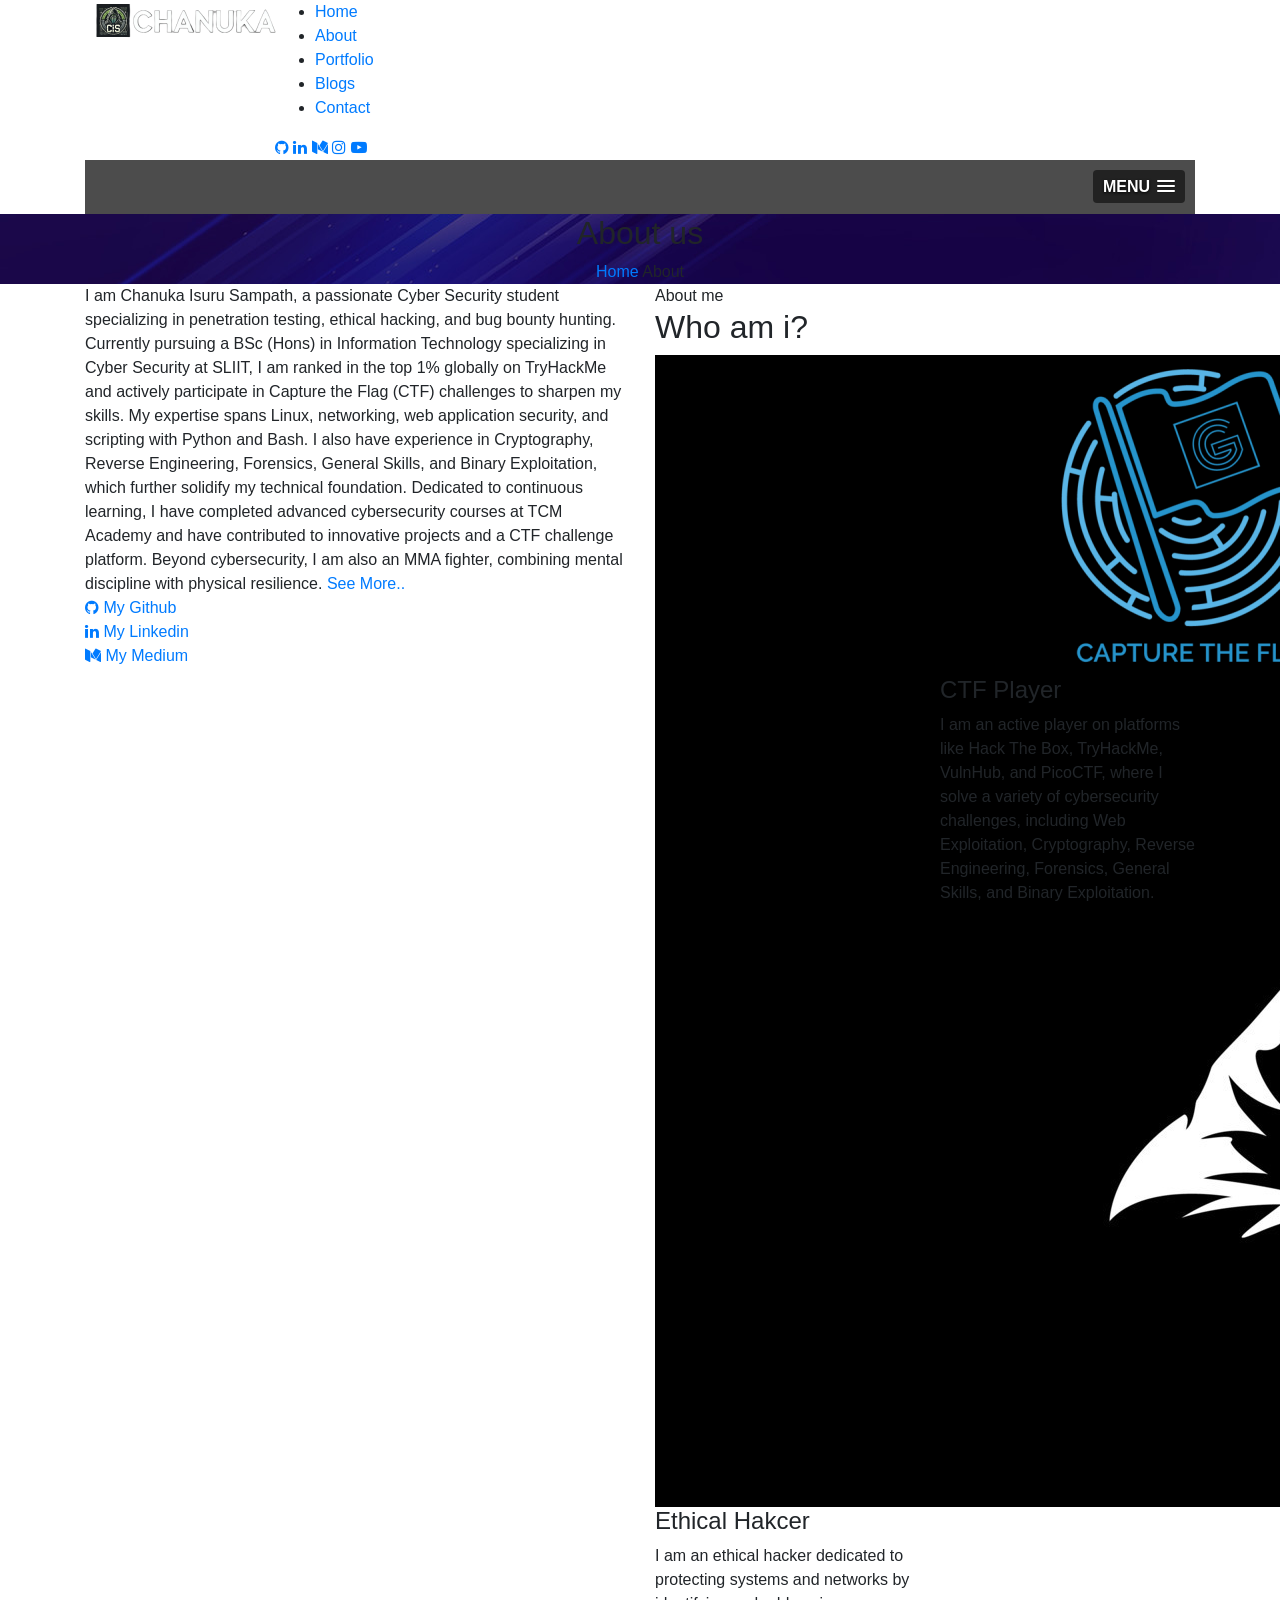
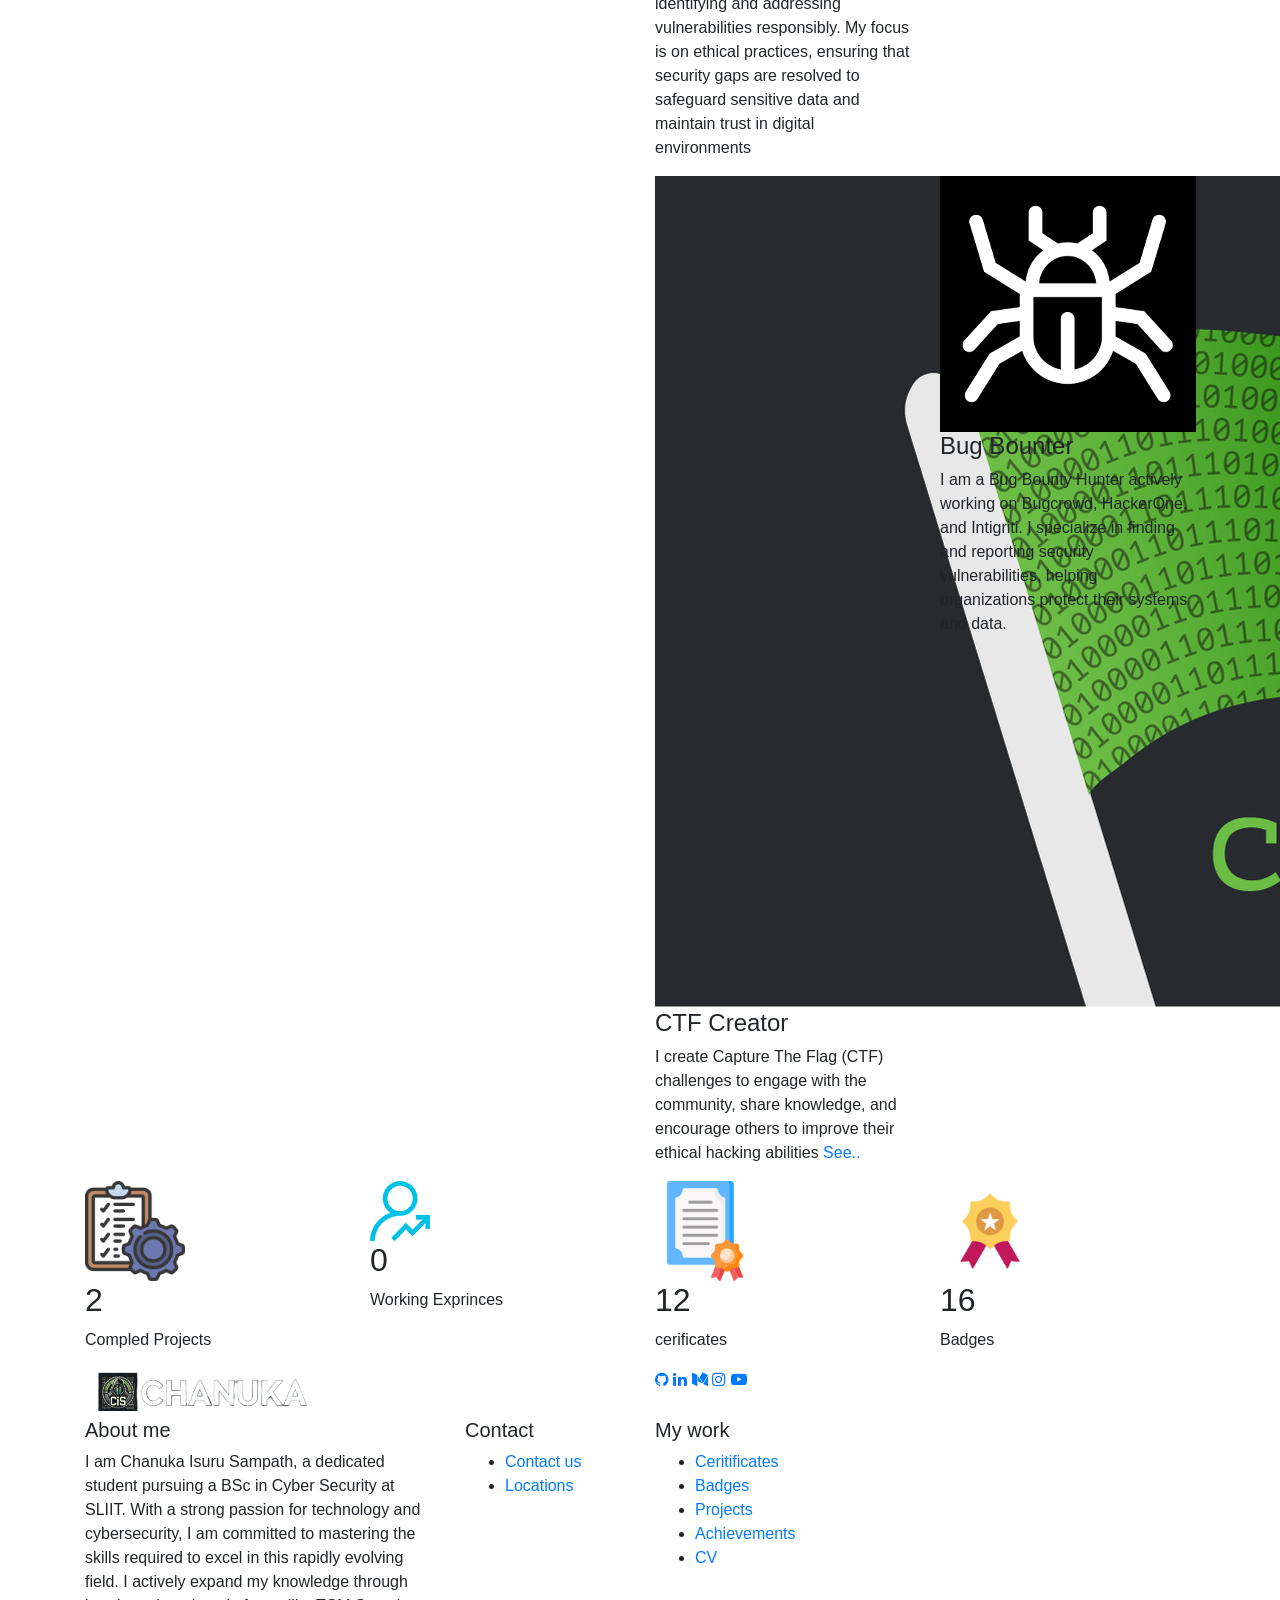
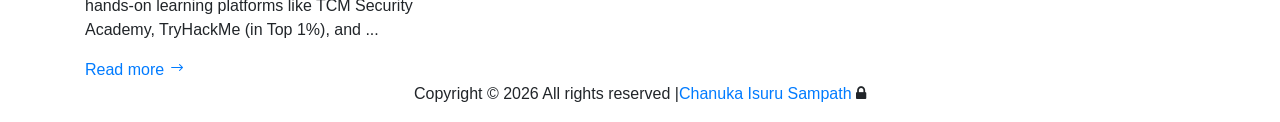
==== about.html @ 0c13d78d "Initial commit with all files" ====
<!DOCTYPE html>
<html lang="zxx">

<head>
    <meta charset="UTF-8">
    <meta name="description" content="Videograph Template">
    <meta name="keywords" content="Videograph, unica, creative, html">
    <meta name="viewport" content="width=device-width, initial-scale=1.0">
    <meta http-equiv="X-UA-Compatible" content="ie=edge">
    <title>About Us | Chanuka</title>

    <!-- Google Font -->
    <link href="https://fonts.googleapis.com/css2?family=Play:wght@400;700&display=swap" rel="stylesheet">
    <link href="https://fonts.googleapis.com/css2?family=Josefin+Sans:wght@300;400;500;600;700&display=swap"
        rel="stylesheet">

    <!-- Css Styles -->
    <link rel="stylesheet" href="css/bootstrap.min.css" type="text/css">
    <link rel="stylesheet" href="css/font-awesome.min.css" type="text/css">
    <link rel="stylesheet" href="css/elegant-icons.css" type="text/css">
    <link rel="stylesheet" href="css/owl.carousel.min.css" type="text/css">
    <link rel="stylesheet" href="css/magnific-popup.css" type="text/css">
    <link rel="stylesheet" href="css/slicknav.min.css" type="text/css">
    <link rel="stylesheet" href="css/style.css" type="text/css">
</head>

<body>
    <!-- Page Preloder -->
    <div id="preloder">
        <div class="loader"></div>
    </div>

    <!-- Header Section Begin -->
    <header class="header">
        <div class="container">
            <div class="row">
                <div class="col-lg-2">
                    <div class="header__logo">
                        <a href="./index.html"><img src="img/my logo.png" width="200px" alt=""></a>
                    </div>
                </div>
                <div class="col-lg-10">
                    <div class="header__nav__option">
                        <nav class="header__nav__menu mobile-menu">
                            <ul>
                                <li><a href="./index.html">Home</a></li>
                                <li class="active"><a href="./about.html">About</a></li>
                                <li><a href="./portfolio.html">Portfolio</a></li>
                                <li><a href="./blog.html">Blogs</a> </li>
                                <li><a href="./contact.html">Contact</a></li>
                            </ul>
                        </nav>
                        <div class="header__nav__social">
                            <a href="https://github.com/RIO6IX" target="_blank"><i class="fa fa-github"></i></a>
                            <a href="https://www.linkedin.com/in/chanuka-isuru-sampath-289358247/" target="_blank"><i class="fa fa-linkedin"></i></a>
                            <a href="https://medium.com/@chanuka1" target="_blank"><i class="fa fa-medium"></i></a>
                            <a href="https://www.instagram.com/rio6ix_._?igsh=MTc4N213a2JsMW84YQ%3D%3D&utm_source=qr " target="_blank"><i class="fa fa-instagram"></i></a>
                            <a href="https://www.youtube.com/@chanukaisuru0" target="_blank"><i class="fa fa-youtube-play"></i></a>
                        </div>
                    </div>
                </div>
            </div>
            <div id="mobile-menu-wrap"></div>
        </div>
    </header>
    <!-- Header End -->

    <!-- Breadcrumb Begin -->
    <div class="breadcrumb-option spad set-bg" data-setbg="img/breadcrumb-bg.jpg">
        <div class="container">
            <div class="row">
                <div class="col-lg-12 text-center">
                    <div class="breadcrumb__text">
                        <h2>About us</h2>
                        <div class="breadcrumb__links">
                            <a href="./index.html">Home</a>
                            <span>About</span>
                        </div>
                    </div>
                </div>
            </div>
        </div>
    </div>
    <!-- Breadcrumb End -->

    <!-- About Section Begin -->
    <section class="about spad">
        <div class="container">
            <div class="row">
                <div class="col-lg-6">
                    <div class="about__pic">
                        <div class="row">
                            <div class="col-lg-6 col-md-6 col-sm-6">
                                <div class="about__pic__item about__pic__item--large set-bg"
                                    data-setbg="img/about/about-1.jpg"></div>
                            </div>
                            <div class="col-lg-6 col-md-6 col-sm-6">
                                <div class="row">
                                    <div class="col-lg-12">
                                        <div class="about__pic__item set-bg" data-setbg="img/about/about-2.jpg"></div>
                                    </div>
                                    <div class="col-lg-12">
                                        <div class="about__pic__item set-bg" data-setbg="img/about/about-3.jpg"></div>
                                    </div>
                                </div>
                            </div>
                        </div>
                    </div>
                    <div class="about__text__desc">
                        <p>I am Chanuka Isuru Sampath, a passionate Cyber Security student specializing in penetration testing, ethical hacking, and bug bounty hunting. Currently pursuing a BSc (Hons) in Information Technology specializing in Cyber Security at SLIIT, I am ranked in the top 1% globally on TryHackMe and actively participate in Capture the Flag (CTF) challenges to sharpen my skills. My expertise spans Linux, networking, web application security, and scripting with Python and Bash. I also have experience in Cryptography, Reverse Engineering, Forensics, General Skills, and Binary Exploitation, which further solidify my technical foundation. Dedicated to continuous learning, I have completed advanced cybersecurity courses at TCM Academy and have contributed to innovative projects and a CTF challenge platform. Beyond cybersecurity, I am also an MMA fighter, combining mental discipline with physical resilience.<a href="./portfolio.html" target="_blank"> See More..</a>
                            <br> 
                            <a href="https://github.com/RIO6IX" target="_blank"><i class="fa fa-github"></i>  My Github</a>
                            <br>
                            <a href="https://www.linkedin.com/in/chanuka-isuru-sampath-289358247/" target="_blank"><i class="fa fa-linkedin"></i>  My Linkedin</a>
                            <br>
                            <a href="https://medium.com/@chanuka1" target="_blank"><i class="fa fa-medium"> </i>  My Medium</a>
                        </p>
                    </div>
                </div>
                
                <div class="col-lg-6">
                    <div class="about__text">
                        <div class="section-title">
                            <span>About me</span>
                            <h2>Who am i?</h2>
                        </div>
                    
                        <div class="row">
                            <div class="col-lg-6 col-md-6 col-sm-6">
                                <div class="services__item">
                                    <div class="services__item__icon">
                                        <img src="img/icons/me-1.png" alt="">
                                    </div>
                                    <h4>Ethical Hakcer</h4>
                                    <p>I am an ethical hacker dedicated to protecting systems and networks by identifying and addressing vulnerabilities responsibly. My focus is on ethical practices, ensuring that security gaps are resolved to safeguard sensitive data and maintain trust in digital environments</p>
                                </div>
                            </div>
                            <div class="col-lg-6 col-md-6 col-sm-6">
                                <div class="services__item">
                                    <div class="services__item__icon">
                                        <img src="img/icons/si-5.png" alt="">
                                    </div>
                                    <h4>CTF Player</h4>
                                    <p>I am an active player on platforms like Hack The Box, TryHackMe, VulnHub, and PicoCTF, where I solve a variety of cybersecurity challenges, including Web Exploitation, Cryptography, Reverse Engineering, Forensics, General Skills, and Binary Exploitation. </p>
                                </div>
                            </div>
                            <div class="col-lg-6 col-md-6 col-sm-6">
                                <div class="services__item">
                                    <div class="services__item__icon">
                                        <img src="img/icons/si-6.png" alt="">
                                    </div>
                                    <h4>CTF Creator</h4>
                                    <p>I create Capture The Flag (CTF) challenges to engage with the community, share knowledge, and encourage others to improve their ethical hacking abilities <a href="https://github.com/RIO6IX/My-CTFs" target="_blank">See..</a></p>
                                </div>
                            </div>
                            <div class="col-lg-6 col-md-6 col-sm-6">
                                <div class="services__item">
                                    <div class="services__item__icon">
                                        <img src="img/icons/si-2.png" alt="">
                                    </div>
                                    <h4>Bug Bounter</h4>
                                    <p>I am a Bug Bounty Hunter actively working on Bugcrowd, HackerOne, and Intigriti. I specialize in finding and reporting security vulnerabilities, helping organizations protect their systems and data.</p>
                                </div>
                            </div>
                            
                        </div>
                        
                    </div>
                </div>
            </div>
        </div>
    </section>
    <!-- About Section End -->

    

    <!-- Counter Section Begin -->
    <section class="counter">
        <div class="container">
            <div class="counter__content">
                <div class="row">
                    <div class="col-lg-3 col-md-6 col-sm-6">
                        <div class="counter__item">
                            <div class="counter__item__text">
                                <img src="img/icons/ci-1.png" width="100px" alt="">
                                <h2 class="counter_num">5</h2>
                                <p>Compled Projects</p>
                            </div>
                        </div>
                    </div>
                    <div class="col-lg-3 col-md-6 col-sm-6">
                        <div class="counter__item second__item">
                            <div class="counter__item__text">
                                <img src="img/icons/ci-2.png" alt="">
                                <h2 class="counter_num">0</h2>
                                <p>Working Exprinces</p>
                            </div>
                        </div>
                    </div>
                    <div class="col-lg-3 col-md-6 col-sm-6">
                        <div class="counter__item third__item">
                            <div class="counter__item__text">
                                <img src="img/icons/ci-3.png" width="100px" alt="">
                                <h2 class="counter_num">42</h2>
                                <p>cerificates</p>
                            </div>
                        </div>
                    </div>
                    <div class="col-lg-3 col-md-6 col-sm-6">
                        <div class="counter__item four__item">
                            <div class="counter__item__text">
                                <img src="img/icons/ci-4.png" width="100px" alt="">
                                <h2 class="counter_num">56</h2>
                                <p>Badges</p>
                            </div>
                        </div>
                    </div>
                </div>
            </div>
        </div>
    </section>
    <!-- Counter Section End -->


    <!-- Footer Section Begin -->
    <footer class="footer">
        <div class="container">
            <div class="footer__top">
                <div class="row">
                    <div class="col-lg-6 col-md-6">
                        <div class="footer__top__logo">
                            <a href="./index.html"><img src="img/my logo.png" height="50px" ></a>
                        </div>
                    </div>
                    <div class="col-lg-6 col-md-6">
                        <div class="footer__top__social">
                            <a href="https://github.com/RIO6IX" target="_blank"><i class="fa fa-github"></i></a>
                            <a href="https://www.linkedin.com/in/chanuka-isuru-sampath-289358247/" target="_blank"><i class="fa fa-linkedin"></i></a>
                            <a href="https://medium.com/@chanuka1" target="_blank"><i class="fa fa-medium"></i></a>
                            <a href="https://www.instagram.com/rio6ix_._?igsh=MTc4N213a2JsMW84YQ%3D%3D&utm_source=qr " target="_blank"><i class="fa fa-instagram"></i></a>
                            <a href="https://www.youtube.com/@chanukaisuru0" target="_blank"><i class="fa fa-youtube-play"></i></a>
                        </div>
                    </div>
                </div>
            </div>
            <div class="footer__option">
                <div class="row">
                    <div class="col-lg-4 col-md-6 col-sm-6">
                        <div class="footer__option__item">
                            <h5>About me</h5>
                            <p>I am Chanuka Isuru Sampath, a dedicated student pursuing a BSc in Cyber Security at SLIIT. With a strong passion for technology and cybersecurity, I am committed to mastering the skills required to excel in this rapidly evolving field. I actively expand my knowledge through hands-on learning platforms like TCM Security Academy, TryHackMe (in Top 1%), and ...</p>
                            <a href="./about.html" class="read__more">Read more <span class="arrow_right"></span></a>
                        </div>
                    </div>
                    <div class="col-lg-2 col-md-3 col-sm-3">
                        <div class="footer__option__item">
                            <h5>Contact</h5>
                            <ul>
                            <!--    <li><a href="#">Team</a></li>
                                <li><a href="#">Carrers</a></li> -->
                                <li><a href="./contact.html">Contact us</a></li>
                                <li><a href="./contact.html">Locations</a></li>
                            </ul>
                        </div>
                    </div>
                    <div class="col-lg-2 col-md-3 col-sm-3">
                        <div class="footer__option__item">
                            <h5>My work</h5>
                            <ul>
                                <li><a href="./portfolio.html">Ceritificates</a></li>
                                <li><a href="./portfolio.html">Badges</a></li>
                                <li><a href="./portfolio.html">Projects</a></li>
                                <li><a href="./portfolio.html">Achievements</a></li>
                                <li><a href="./portfolio.html">CV</a></li>
                            </ul>
                        </div>
                    </div>
            <!--        <div class="col-lg-4 col-md-12">
                        <div class="footer__option__item">
                            <h5>Newsletter</h5>
                            <p>Videoprah is an award-winning, full-service production company specializing.</p>
                            <form action="#">
                                <input type="text" placeholder="Email">
                                <button type="submit"><i class="fa fa-send"></i></button>
                            </form>
                        </div>  -->
                    </div>
                </div>
            </div>
            <div class="footer__copyright">
                <div class="row">
                    <div class="col-lg-12 text-center">
                        <p class="footer__copyright__text">Copyright &copy;
                            <script>
                                document.write(new Date().getFullYear());
                            </script>
                            All rights reserved |<a href="https://www.linkedin.com/in/chanuka-isuru-sampath-289358247/" target="_blank">Chanuka Isuru Sampath </a> <i class="fa fa-lock"
                            aria-hidden="true"></i>
                        </p>
                        
                    </div>
                </div>
            </div>
        </div>
    </footer>
    <!-- Footer Section End -->

    <!-- Js Plugins -->
    <script src="js/jquery-3.3.1.min.js"></script>
    <script src="js/bootstrap.min.js"></script>
    <script src="js/jquery.magnific-popup.min.js"></script>
    <script src="js/mixitup.min.js"></script>
    <script src="js/masonry.pkgd.min.js"></script>
    <script src="js/jquery.slicknav.js"></script>
    <script src="js/owl.carousel.min.js"></script>
    <script src="js/main.js"></script>
</body>

</html>
---- css/elegant-icons.css ----
@font-face {
	font-family: 'ElegantIcons';
	src:url('../fonts/ElegantIcons.eot');
	src:url('../fonts/ElegantIcons.eot?#iefix') format('embedded-opentype'),
		url('../fonts/ElegantIcons.woff') format('woff'),
		url('../fonts/ElegantIcons.ttf') format('truetype'),
		url('../fonts/ElegantIcons.svg#ElegantIcons') format('svg');
	font-weight: normal;
	font-style: normal;
}

/* Use the following CSS code if you want to use data attributes for inserting your icons */
[data-icon]:before {
	font-family: 'ElegantIcons';
	content: attr(data-icon);
	speak: none;
	font-weight: normal;
	font-variant: normal;
	text-transform: none;
	line-height: 1;
	-webkit-font-smoothing: antialiased;
	-moz-osx-font-smoothing: grayscale;
}

/* Use the following CSS code if you want to have a class per icon */
/*
Instead of a list of all class selectors,
you can use the generic selector below, but it's slower:
[class*="your-class-prefix"] {
*/
.arrow_up, .arrow_down, .arrow_left, .arrow_right, .arrow_left-up, .arrow_right-up, .arrow_right-down, .arrow_left-down, .arrow-up-down, .arrow_up-down_alt, .arrow_left-right_alt, .arrow_left-right, .arrow_expand_alt2, .arrow_expand_alt, .arrow_condense, .arrow_expand, .arrow_move, .arrow_carrot-up, .arrow_carrot-down, .arrow_carrot-left, .arrow_carrot-right, .arrow_carrot-2up, .arrow_carrot-2down, .arrow_carrot-2left, .arrow_carrot-2right, .arrow_carrot-up_alt2, .arrow_carrot-down_alt2, .arrow_carrot-left_alt2, .arrow_carrot-right_alt2, .arrow_carrot-2up_alt2, .arrow_carrot-2down_alt2, .arrow_carrot-2left_alt2, .arrow_carrot-2right_alt2, .arrow_triangle-up, .arrow_triangle-down, .arrow_triangle-left, .arrow_triangle-right, .arrow_triangle-up_alt2, .arrow_triangle-down_alt2, .arrow_triangle-left_alt2, .arrow_triangle-right_alt2, .arrow_back, .icon_minus-06, .icon_plus, .icon_close, .icon_check, .icon_minus_alt2, .icon_plus_alt2, .icon_close_alt2, .icon_check_alt2, .icon_zoom-out_alt, .icon_zoom-in_alt, .icon_search, .icon_box-empty, .icon_box-selected, .icon_minus-box, .icon_plus-box, .icon_box-checked, .icon_circle-empty, .icon_circle-slelected, .icon_stop_alt2, .icon_stop, .icon_pause_alt2, .icon_pause, .icon_menu, .icon_menu-square_alt2, .icon_menu-circle_alt2, .icon_ul, .icon_ol, .icon_adjust-horiz, .icon_adjust-vert, .icon_document_alt, .icon_documents_alt, .icon_pencil, .icon_pencil-edit_alt, .icon_pencil-edit, .icon_folder-alt, .icon_folder-open_alt, .icon_folder-add_alt, .icon_info_alt, .icon_error-oct_alt, .icon_error-circle_alt, .icon_error-triangle_alt, .icon_question_alt2, .icon_question, .icon_comment_alt, .icon_chat_alt, .icon_vol-mute_alt, .icon_volume-low_alt, .icon_volume-high_alt, .icon_quotations, .icon_quotations_alt2, .icon_clock_alt, .icon_lock_alt, .icon_lock-open_alt, .icon_key_alt, .icon_cloud_alt, .icon_cloud-upload_alt, .icon_cloud-download_alt, .icon_image, .icon_images, .icon_lightbulb_alt, .icon_gift_alt, .icon_house_alt, .icon_genius, .icon_mobile, .icon_tablet, .icon_laptop, .icon_desktop, .icon_camera_alt, .icon_mail_alt, .icon_cone_alt, .icon_ribbon_alt, .icon_bag_alt, .icon_creditcard, .icon_cart_alt, .icon_paperclip, .icon_tag_alt, .icon_tags_alt, .icon_trash_alt, .icon_cursor_alt, .icon_mic_alt, .icon_compass_alt, .icon_pin_alt, .icon_pushpin_alt, .icon_map_alt, .icon_drawer_alt, .icon_toolbox_alt, .icon_book_alt, .icon_calendar, .icon_film, .icon_table, .icon_contacts_alt, .icon_headphones, .icon_lifesaver, .icon_piechart, .icon_refresh, .icon_link_alt, .icon_link, .icon_loading, .icon_blocked, .icon_archive_alt, .icon_heart_alt, .icon_star_alt, .icon_star-half_alt, .icon_star, .icon_star-half, .icon_tools, .icon_tool, .icon_cog, .icon_cogs, .arrow_up_alt, .arrow_down_alt, .arrow_left_alt, .arrow_right_alt, .arrow_left-up_alt, .arrow_right-up_alt, .arrow_right-down_alt, .arrow_left-down_alt, .arrow_condense_alt, .arrow_expand_alt3, .arrow_carrot_up_alt, .arrow_carrot-down_alt, .arrow_carrot-left_alt, .arrow_carrot-right_alt, .arrow_carrot-2up_alt, .arrow_carrot-2dwnn_alt, .arrow_carrot-2left_alt, .arrow_carrot-2right_alt, .arrow_triangle-up_alt, .arrow_triangle-down_alt, .arrow_triangle-left_alt, .arrow_triangle-right_alt, .icon_minus_alt, .icon_plus_alt, .icon_close_alt, .icon_check_alt, .icon_zoom-out, .icon_zoom-in, .icon_stop_alt, .icon_menu-square_alt, .icon_menu-circle_alt, .icon_document, .icon_documents, .icon_pencil_alt, .icon_folder, .icon_folder-open, .icon_folder-add, .icon_folder_upload, .icon_folder_download, .icon_info, .icon_error-circle, .icon_error-oct, .icon_error-triangle, .icon_question_alt, .icon_comment, .icon_chat, .icon_vol-mute, .icon_volume-low, .icon_volume-high, .icon_quotations_alt, .icon_clock, .icon_lock, .icon_lock-open, .icon_key, .icon_cloud, .icon_cloud-upload, .icon_cloud-download, .icon_lightbulb, .icon_gift, .icon_house, .icon_camera, .icon_mail, .icon_cone, .icon_ribbon, .icon_bag, .icon_cart, .icon_tag, .icon_tags, .icon_trash, .icon_cursor, .icon_mic, .icon_compass, .icon_pin, .icon_pushpin, .icon_map, .icon_drawer, .icon_toolbox, .icon_book, .icon_contacts, .icon_archive, .icon_heart, .icon_profile, .icon_group, .icon_grid-2x2, .icon_grid-3x3, .icon_music, .icon_pause_alt, .icon_phone, .icon_upload, .icon_download, .social_facebook, .social_twitter, .social_pinterest, .social_googleplus, .social_tumblr, .social_tumbleupon, .social_wordpress, .social_instagram, .social_dribbble, .social_vimeo, .social_linkedin, .social_rss, .social_deviantart, .social_share, .social_myspace, .social_skype, .social_youtube, .social_picassa, .social_googledrive, .social_flickr, .social_blogger, .social_spotify, .social_delicious, .social_facebook_circle, .social_twitter_circle, .social_pinterest_circle, .social_googleplus_circle, .social_tumblr_circle, .social_stumbleupon_circle, .social_wordpress_circle, .social_instagram_circle, .social_dribbble_circle, .social_vimeo_circle, .social_linkedin_circle, .social_rss_circle, .social_deviantart_circle, .social_share_circle, .social_myspace_circle, .social_skype_circle, .social_youtube_circle, .social_picassa_circle, .social_googledrive_alt2, .social_flickr_circle, .social_blogger_circle, .social_spotify_circle, .social_delicious_circle, .social_facebook_square, .social_twitter_square, .social_pinterest_square, .social_googleplus_square, .social_tumblr_square, .social_stumbleupon_square, .social_wordpress_square, .social_instagram_square, .social_dribbble_square, .social_vimeo_square, .social_linkedin_square, .social_rss_square, .social_deviantart_square, .social_share_square, .social_myspace_square, .social_skype_square, .social_youtube_square, .social_picassa_square, .social_googledrive_square, .social_flickr_square, .social_blogger_square, .social_spotify_square, .social_delicious_square, .icon_printer, .icon_calulator, .icon_building, .icon_floppy, .icon_drive, .icon_search-2, .icon_id, .icon_id-2, .icon_puzzle, .icon_like, .icon_dislike, .icon_mug, .icon_currency, .icon_wallet, .icon_pens, .icon_easel, .icon_flowchart, .icon_datareport, .icon_briefcase, .icon_shield, .icon_percent, .icon_globe, .icon_globe-2, .icon_target, .icon_hourglass, .icon_balance, .icon_rook, .icon_printer-alt, .icon_calculator_alt, .icon_building_alt, .icon_floppy_alt, .icon_drive_alt, .icon_search_alt, .icon_id_alt, .icon_id-2_alt, .icon_puzzle_alt, .icon_like_alt, .icon_dislike_alt, .icon_mug_alt, .icon_currency_alt, .icon_wallet_alt, .icon_pens_alt, .icon_easel_alt, .icon_flowchart_alt, .icon_datareport_alt, .icon_briefcase_alt, .icon_shield_alt, .icon_percent_alt, .icon_globe_alt, .icon_clipboard {
	font-family: 'ElegantIcons';
	speak: none;
	font-style: normal;
	font-weight: normal;
	font-variant: normal;
	text-transform: none;
	line-height: 1;
	-webkit-font-smoothing: antialiased;
}
.arrow_up:before {
	content: "\21";
}
.arrow_down:before {
	content: "\22";
}
.arrow_left:before {
	content: "\23";
}
.arrow_right:before {
	content: "\24";
}
.arrow_left-up:before {
	content: "\25";
}
.arrow_right-up:before {
	content: "\26";
}
.arrow_right-down:before {
	content: "\27";
}
.arrow_left-down:before {
	content: "\28";
}
.arrow-up-down:before {
	content: "\29";
}
.arrow_up-down_alt:before {
	content: "\2a";
}
.arrow_left-right_alt:before {
	content: "\2b";
}
.arrow_left-right:before {
	content: "\2c";
}
.arrow_expand_alt2:before {
	content: "\2d";
}
.arrow_expand_alt:before {
	content: "\2e";
}
.arrow_condense:before {
	content: "\2f";
}
.arrow_expand:before {
	content: "\30";
}
.arrow_move:before {
	content: "\31";
}
.arrow_carrot-up:before {
	content: "\32";
}
.arrow_carrot-down:before {
	content: "\33";
}
.arrow_carrot-left:before {
	content: "\34";
}
.arrow_carrot-right:before {
	content: "\35";
}
.arrow_carrot-2up:before {
	content: "\36";
}
.arrow_carrot-2down:before {
	content: "\37";
}
.arrow_carrot-2left:before {
	content: "\38";
}
.arrow_carrot-2right:before {
	content: "\39";
}
.arrow_carrot-up_alt2:before {
	content: "\3a";
}
.arrow_carrot-down_alt2:before {
	content: "\3b";
}
.arrow_carrot-left_alt2:before {
	content: "\3c";
}
.arrow_carrot-right_alt2:before {
	content: "\3d";
}
.arrow_carrot-2up_alt2:before {
	content: "\3e";
}
.arrow_carrot-2down_alt2:before {
	content: "\3f";
}
.arrow_carrot-2left_alt2:before {
	content: "\40";
}
.arrow_carrot-2right_alt2:before {
	content: "\41";
}
.arrow_triangle-up:before {
	content: "\42";
}
.arrow_triangle-down:before {
	content: "\43";
}
.arrow_triangle-left:before {
	content: "\44";
}
.arrow_triangle-right:before {
	content: "\45";
}
.arrow_triangle-up_alt2:before {
	content: "\46";
}
.arrow_triangle-down_alt2:before {
	content: "\47";
}
.arrow_triangle-left_alt2:before {
	content: "\48";
}
.arrow_triangle-right_alt2:before {
	content: "\49";
}
.arrow_back:before {
	content: "\4a";
}
.icon_minus-06:before {
	content: "\4b";
}
.icon_plus:before {
	content: "\4c";
}
.icon_close:before {
	content: "\4d";
}
.icon_check:before {
	content: "\4e";
}
.icon_minus_alt2:before {
	content: "\4f";
}
.icon_plus_alt2:before {
	content: "\50";
}
.icon_close_alt2:before {
	content: "\51";
}
.icon_check_alt2:before {
	content: "\52";
}
.icon_zoom-out_alt:before {
	content: "\53";
}
.icon_zoom-in_alt:before {
	content: "\54";
}
.icon_search:before {
	content: "\55";
}
.icon_box-empty:before {
	content: "\56";
}
.icon_box-selected:before {
	content: "\57";
}
.icon_minus-box:before {
	content: "\58";
}
.icon_plus-box:before {
	content: "\59";
}
.icon_box-checked:before {
	content: "\5a";
}
.icon_circle-empty:before {
	content: "\5b";
}
.icon_circle-slelected:before {
	content: "\5c";
}
.icon_stop_alt2:before {
	content: "\5d";
}
.icon_stop:before {
	content: "\5e";
}
.icon_pause_alt2:before {
	content: "\5f";
}
.icon_pause:before {
	content: "\60";
}
.icon_menu:before {
	content: "\61";
}
.icon_menu-square_alt2:before {
	content: "\62";
}
.icon_menu-circle_alt2:before {
	content: "\63";
}
.icon_ul:before {
	content: "\64";
}
.icon_ol:before {
	content: "\65";
}
.icon_adjust-horiz:before {
	content: "\66";
}
.icon_adjust-vert:before {
	content: "\67";
}
.icon_document_alt:before {
	content: "\68";
}
.icon_documents_alt:before {
	content: "\69";
}
.icon_pencil:before {
	content: "\6a";
}
.icon_pencil-edit_alt:before {
	content: "\6b";
}
.icon_pencil-edit:before {
	content: "\6c";
}
.icon_folder-alt:before {
	content: "\6d";
}
.icon_folder-open_alt:before {
	content: "\6e";
}
.icon_folder-add_alt:before {
	content: "\6f";
}
.icon_info_alt:before {
	content: "\70";
}
.icon_error-oct_alt:before {
	content: "\71";
}
.icon_error-circle_alt:before {
	content: "\72";
}
.icon_error-triangle_alt:before {
	content: "\73";
}
.icon_question_alt2:before {
	content: "\74";
}
.icon_question:before {
	content: "\75";
}
.icon_comment_alt:before {
	content: "\76";
}
.icon_chat_alt:before {
	content: "\77";
}
.icon_vol-mute_alt:before {
	content: "\78";
}
.icon_volume-low_alt:before {
	content: "\79";
}
.icon_volume-high_alt:before {
	content: "\7a";
}
.icon_quotations:before {
	content: "\7b";
}
.icon_quotations_alt2:before {
	content: "\7c";
}
.icon_clock_alt:before {
	content: "\7d";
}
.icon_lock_alt:before {
	content: "\7e";
}
.icon_lock-open_alt:before {
	content: "\e000";
}
.icon_key_alt:before {
	content: "\e001";
}
.icon_cloud_alt:before {
	content: "\e002";
}
.icon_cloud-upload_alt:before {
	content: "\e003";
}
.icon_cloud-download_alt:before {
	content: "\e004";
}
.icon_image:before {
	content: "\e005";
}
.icon_images:before {
	content: "\e006";
}
.icon_lightbulb_alt:before {
	content: "\e007";
}
.icon_gift_alt:before {
	content: "\e008";
}
.icon_house_alt:before {
	content: "\e009";
}
.icon_genius:before {
	content: "\e00a";
}
.icon_mobile:before {
	content: "\e00b";
}
.icon_tablet:before {
	content: "\e00c";
}
.icon_laptop:before {
	content: "\e00d";
}
.icon_desktop:before {
	content: "\e00e";
}
.icon_camera_alt:before {
	content: "\e00f";
}
.icon_mail_alt:before {
	content: "\e010";
}
.icon_cone_alt:before {
	content: "\e011";
}
.icon_ribbon_alt:before {
	content: "\e012";
}
.icon_bag_alt:before {
	content: "\e013";
}
.icon_creditcard:before {
	content: "\e014";
}
.icon_cart_alt:before {
	content: "\e015";
}
.icon_paperclip:before {
	content: "\e016";
}
.icon_tag_alt:before {
	content: "\e017";
}
.icon_tags_alt:before {
	content: "\e018";
}
.icon_trash_alt:before {
	content: "\e019";
}
.icon_cursor_alt:before {
	content: "\e01a";
}
.icon_mic_alt:before {
	content: "\e01b";
}
.icon_compass_alt:before {
	content: "\e01c";
}
.icon_pin_alt:before {
	content: "\e01d";
}
.icon_pushpin_alt:before {
	content: "\e01e";
}
.icon_map_alt:before {
	content: "\e01f";
}
.icon_drawer_alt:before {
	content: "\e020";
}
.icon_toolbox_alt:before {
	content: "\e021";
}
.icon_book_alt:before {
	content: "\e022";
}
.icon_calendar:before {
	content: "\e023";
}
.icon_film:before {
	content: "\e024";
}
.icon_table:before {
	content: "\e025";
}
.icon_contacts_alt:before {
	content: "\e026";
}
.icon_headphones:before {
	content: "\e027";
}
.icon_lifesaver:before {
	content: "\e028";
}
.icon_piechart:before {
	content: "\e029";
}
.icon_refresh:before {
	content: "\e02a";
}
.icon_link_alt:before {
	content: "\e02b";
}
.icon_link:before {
	content: "\e02c";
}
.icon_loading:before {
	content: "\e02d";
}
.icon_blocked:before {
	content: "\e02e";
}
.icon_archive_alt:before {
	content: "\e02f";
}
.icon_heart_alt:before {
	content: "\e030";
}
.icon_star_alt:before {
	content: "\e031";
}
.icon_star-half_alt:before {
	content: "\e032";
}
.icon_star:before {
	content: "\e033";
}
.icon_star-half:before {
	content: "\e034";
}
.icon_tools:before {
	content: "\e035";
}
.icon_tool:before {
	content: "\e036";
}
.icon_cog:before {
	content: "\e037";
}
.icon_cogs:before {
	content: "\e038";
}
.arrow_up_alt:before {
	content: "\e039";
}
.arrow_down_alt:before {
	content: "\e03a";
}
.arrow_left_alt:before {
	content: "\e03b";
}
.arrow_right_alt:before {
	content: "\e03c";
}
.arrow_left-up_alt:before {
	content: "\e03d";
}
.arrow_right-up_alt:before {
	content: "\e03e";
}
.arrow_right-down_alt:before {
	content: "\e03f";
}
.arrow_left-down_alt:before {
	content: "\e040";
}
.arrow_condense_alt:before {
	content: "\e041";
}
.arrow_expand_alt3:before {
	content: "\e042";
}
.arrow_carrot_up_alt:before {
	content: "\e043";
}
.arrow_carrot-down_alt:before {
	content: "\e044";
}
.arrow_carrot-left_alt:before {
	content: "\e045";
}
.arrow_carrot-right_alt:before {
	content: "\e046";
}
.arrow_carrot-2up_alt:before {
	content: "\e047";
}
.arrow_carrot-2dwnn_alt:before {
	content: "\e048";
}
.arrow_carrot-2left_alt:before {
	content: "\e049";
}
.arrow_carrot-2right_alt:before {
	content: "\e04a";
}
.arrow_triangle-up_alt:before {
	content: "\e04b";
}
.arrow_triangle-down_alt:before {
	content: "\e04c";
}
.arrow_triangle-left_alt:before {
	content: "\e04d";
}
.arrow_triangle-right_alt:before {
	content: "\e04e";
}
.icon_minus_alt:before {
	content: "\e04f";
}
.icon_plus_alt:before {
	content: "\e050";
}
.icon_close_alt:before {
	content: "\e051";
}
.icon_check_alt:before {
	content: "\e052";
}
.icon_zoom-out:before {
	content: "\e053";
}
.icon_zoom-in:before {
	content: "\e054";
}
.icon_stop_alt:before {
	content: "\e055";
}
.icon_menu-square_alt:before {
	content: "\e056";
}
.icon_menu-circle_alt:before {
	content: "\e057";
}
.icon_document:before {
	content: "\e058";
}
.icon_documents:before {
	content: "\e059";
}
.icon_pencil_alt:before {
	content: "\e05a";
}
.icon_folder:before {
	content: "\e05b";
}
.icon_folder-open:before {
	content: "\e05c";
}
.icon_folder-add:before {
	content: "\e05d";
}
.icon_folder_upload:before {
	content: "\e05e";
}
.icon_folder_download:before {
	content: "\e05f";
}
.icon_info:before {
	content: "\e060";
}
.icon_error-circle:before {
	content: "\e061";
}
.icon_error-oct:before {
	content: "\e062";
}
.icon_error-triangle:before {
	content: "\e063";
}
.icon_question_alt:before {
	content: "\e064";
}
.icon_comment:before {
	content: "\e065";
}
.icon_chat:before {
	content: "\e066";
}
.icon_vol-mute:before {
	content: "\e067";
}
.icon_volume-low:before {
	content: "\e068";
}
.icon_volume-high:before {
	content: "\e069";
}
.icon_quotations_alt:before {
	content: "\e06a";
}
.icon_clock:before {
	content: "\e06b";
}
.icon_lock:before {
	content: "\e06c";
}
.icon_lock-open:before {
	content: "\e06d";
}
.icon_key:before {
	content: "\e06e";
}
.icon_cloud:before {
	content: "\e06f";
}
.icon_cloud-upload:before {
	content: "\e070";
}
.icon_cloud-download:before {
	content: "\e071";
}
.icon_lightbulb:before {
	content: "\e072";
}
.icon_gift:before {
	content: "\e073";
}
.icon_house:before {
	content: "\e074";
}
.icon_camera:before {
	content: "\e075";
}
.icon_mail:before {
	content: "\e076";
}
.icon_cone:before {
	content: "\e077";
}
.icon_ribbon:before {
	content: "\e078";
}
.icon_bag:before {
	content: "\e079";
}
.icon_cart:before {
	content: "\e07a";
}
.icon_tag:before {
	content: "\e07b";
}
.icon_tags:before {
	content: "\e07c";
}
.icon_trash:before {
	content: "\e07d";
}
.icon_cursor:before {
	content: "\e07e";
}
.icon_mic:before {
	content: "\e07f";
}
.icon_compass:before {
	content: "\e080";
}
.icon_pin:before {
	content: "\e081";
}
.icon_pushpin:before {
	content: "\e082";
}
.icon_map:before {
	content: "\e083";
}
.icon_drawer:before {
	content: "\e084";
}
.icon_toolbox:before {
	content: "\e085";
}
.icon_book:before {
	content: "\e086";
}
.icon_contacts:before {
	content: "\e087";
}
.icon_archive:before {
	content: "\e088";
}
.icon_heart:before {
	content: "\e089";
}
.icon_profile:before {
	content: "\e08a";
}
.icon_group:before {
	content: "\e08b";
}
.icon_grid-2x2:before {
	content: "\e08c";
}
.icon_grid-3x3:before {
	content: "\e08d";
}
.icon_music:before {
	content: "\e08e";
}
.icon_pause_alt:before {
	content: "\e08f";
}
.icon_phone:before {
	content: "\e090";
}
.icon_upload:before {
	content: "\e091";
}
.icon_download:before {
	content: "\e092";
}
.social_facebook:before {
	content: "\e093";
}
.social_twitter:before {
	content: "\e094";
}
.social_pinterest:before {
	content: "\e095";
}
.social_googleplus:before {
	content: "\e096";
}
.social_tumblr:before {
	content: "\e097";
}
.social_tumbleupon:before {
	content: "\e098";
}
.social_wordpress:before {
	content: "\e099";
}
.social_instagram:before {
	content: "\e09a";
}
.social_dribbble:before {
	content: "\e09b";
}
.social_vimeo:before {
	content: "\e09c";
}
.social_linkedin:before {
	content: "\e09d";
}
.social_rss:before {
	content: "\e09e";
}
.social_deviantart:before {
	content: "\e09f";
}
.social_share:before {
	content: "\e0a0";
}
.social_myspace:before {
	content: "\e0a1";
}
.social_skype:before {
	content: "\e0a2";
}
.social_youtube:before {
	content: "\e0a3";
}
.social_picassa:before {
	content: "\e0a4";
}
.social_googledrive:before {
	content: "\e0a5";
}
.social_flickr:before {
	content: "\e0a6";
}
.social_blogger:before {
	content: "\e0a7";
}
.social_spotify:before {
	content: "\e0a8";
}
.social_delicious:before {
	content: "\e0a9";
}
.social_facebook_circle:before {
	content: "\e0aa";
}
.social_twitter_circle:before {
	content: "\e0ab";
}
.social_pinterest_circle:before {
	content: "\e0ac";
}
.social_googleplus_circle:before {
	content: "\e0ad";
}
.social_tumblr_circle:before {
	content: "\e0ae";
}
.social_stumbleupon_circle:before {
	content: "\e0af";
}
.social_wordpress_circle:before {
	content: "\e0b0";
}
.social_instagram_circle:before {
	content: "\e0b1";
}
.social_dribbble_circle:before {
	content: "\e0b2";
}
.social_vimeo_circle:before {
	content: "\e0b3";
}
.social_linkedin_circle:before {
	content: "\e0b4";
}
.social_rss_circle:before {
	content: "\e0b5";
}
.social_deviantart_circle:before {
	content: "\e0b6";
}
.social_share_circle:before {
	content: "\e0b7";
}
.social_myspace_circle:before {
	content: "\e0b8";
}
.social_skype_circle:before {
	content: "\e0b9";
}
.social_youtube_circle:before {
	content: "\e0ba";
}
.social_picassa_circle:before {
	content: "\e0bb";
}
.social_googledrive_alt2:before {
	content: "\e0bc";
}
.social_flickr_circle:before {
	content: "\e0bd";
}
.social_blogger_circle:before {
	content: "\e0be";
}
.social_spotify_circle:before {
	content: "\e0bf";
}
.social_delicious_circle:before {
	content: "\e0c0";
}
.social_facebook_square:before {
	content: "\e0c1";
}
.social_twitter_square:before {
	content: "\e0c2";
}
.social_pinterest_square:before {
	content: "\e0c3";
}
.social_googleplus_square:before {
	content: "\e0c4";
}
.social_tumblr_square:before {
	content: "\e0c5";
}
.social_stumbleupon_square:before {
	content: "\e0c6";
}
.social_wordpress_square:before {
	content: "\e0c7";
}
.social_instagram_square:before {
	content: "\e0c8";
}
.social_dribbble_square:before {
	content: "\e0c9";
}
.social_vimeo_square:before {
	content: "\e0ca";
}
.social_linkedin_square:before {
	content: "\e0cb";
}
.social_rss_square:before {
	content: "\e0cc";
}
.social_deviantart_square:before {
	content: "\e0cd";
}
.social_share_square:before {
	content: "\e0ce";
}
.social_myspace_square:before {
	content: "\e0cf";
}
.social_skype_square:before {
	content: "\e0d0";
}
.social_youtube_square:before {
	content: "\e0d1";
}
.social_picassa_square:before {
	content: "\e0d2";
}
.social_googledrive_square:before {
	content: "\e0d3";
}
.social_flickr_square:before {
	content: "\e0d4";
}
.social_blogger_square:before {
	content: "\e0d5";
}
.social_spotify_square:before {
	content: "\e0d6";
}
.social_delicious_square:before {
	content: "\e0d7";
}
.icon_printer:before {
	content: "\e103";
}
.icon_calulator:before {
	content: "\e0ee";
}
.icon_building:before {
	content: "\e0ef";
}
.icon_floppy:before {
	content: "\e0e8";
}
.icon_drive:before {
	content: "\e0ea";
}
.icon_search-2:before {
	content: "\e101";
}
.icon_id:before {
	content: "\e107";
}
.icon_id-2:before {
	content: "\e108";
}
.icon_puzzle:before {
	content: "\e102";
}
.icon_like:before {
	content: "\e106";
}
.icon_dislike:before {
	content: "\e0eb";
}
.icon_mug:before {
	content: "\e105";
}
.icon_currency:before {
	content: "\e0ed";
}
.icon_wallet:before {
	content: "\e100";
}
.icon_pens:before {
	content: "\e104";
}
.icon_easel:before {
	content: "\e0e9";
}
.icon_flowchart:before {
	content: "\e109";
}
.icon_datareport:before {
	content: "\e0ec";
}
.icon_briefcase:before {
	content: "\e0fe";
}
.icon_shield:before {
	content: "\e0f6";
}
.icon_percent:before {
	content: "\e0fb";
}
.icon_globe:before {
	content: "\e0e2";
}
.icon_globe-2:before {
	content: "\e0e3";
}
.icon_target:before {
	content: "\e0f5";
}
.icon_hourglass:before {
	content: "\e0e1";
}
.icon_balance:before {
	content: "\e0ff";
}
.icon_rook:before {
	content: "\e0f8";
}
.icon_printer-alt:before {
	content: "\e0fa";
}
.icon_calculator_alt:before {
	content: "\e0e7";
}
.icon_building_alt:before {
	content: "\e0fd";
}
.icon_floppy_alt:before {
	content: "\e0e4";
}
.icon_drive_alt:before {
	content: "\e0e5";
}
.icon_search_alt:before {
	content: "\e0f7";
}
.icon_id_alt:before {
	content: "\e0e0";
}
.icon_id-2_alt:before {
	content: "\e0fc";
}
.icon_puzzle_alt:before {
	content: "\e0f9";
}
.icon_like_alt:before {
	content: "\e0dd";
}
.icon_dislike_alt:before {
	content: "\e0f1";
}
.icon_mug_alt:before {
	content: "\e0dc";
}
.icon_currency_alt:before {
	content: "\e0f3";
}
.icon_wallet_alt:before {
	content: "\e0d8";
}
.icon_pens_alt:before {
	content: "\e0db";
}
.icon_easel_alt:before {
	content: "\e0f0";
}
.icon_flowchart_alt:before {
	content: "\e0df";
}
.icon_datareport_alt:before {
	content: "\e0f2";
}
.icon_briefcase_alt:before {
	content: "\e0f4";
}
.icon_shield_alt:before {
	content: "\e0d9";
}
.icon_percent_alt:before {
	content: "\e0da";
}
.icon_globe_alt:before {
	content: "\e0de";
}
.icon_clipboard:before {
	content: "\e0e6";
}


	.glyph {
		float: left;
		text-align: center;
		padding: .75em;
		margin: .4em 1.5em .75em 0;
		width: 6em;
text-shadow: none;
	}
        .glyph_big {
        font-size: 128px;
        color: #59c5dc;
        float: left;
        margin-right: 20px;
        }

        .glyph div { padding-bottom: 10px;}

	.glyph input {
		font-family: consolas, monospace;
		font-size: 12px;
		width: 100%;
		text-align: center;
		border: 0;
		box-shadow: 0 0 0 1px #ccc;
		padding: .2em;
                -moz-border-radius: 5px;
                -webkit-border-radius: 5px;
	}
	.centered {
		margin-left: auto;
		margin-right: auto;
	}
	.glyph .fs1 {
		font-size: 2em;
	}
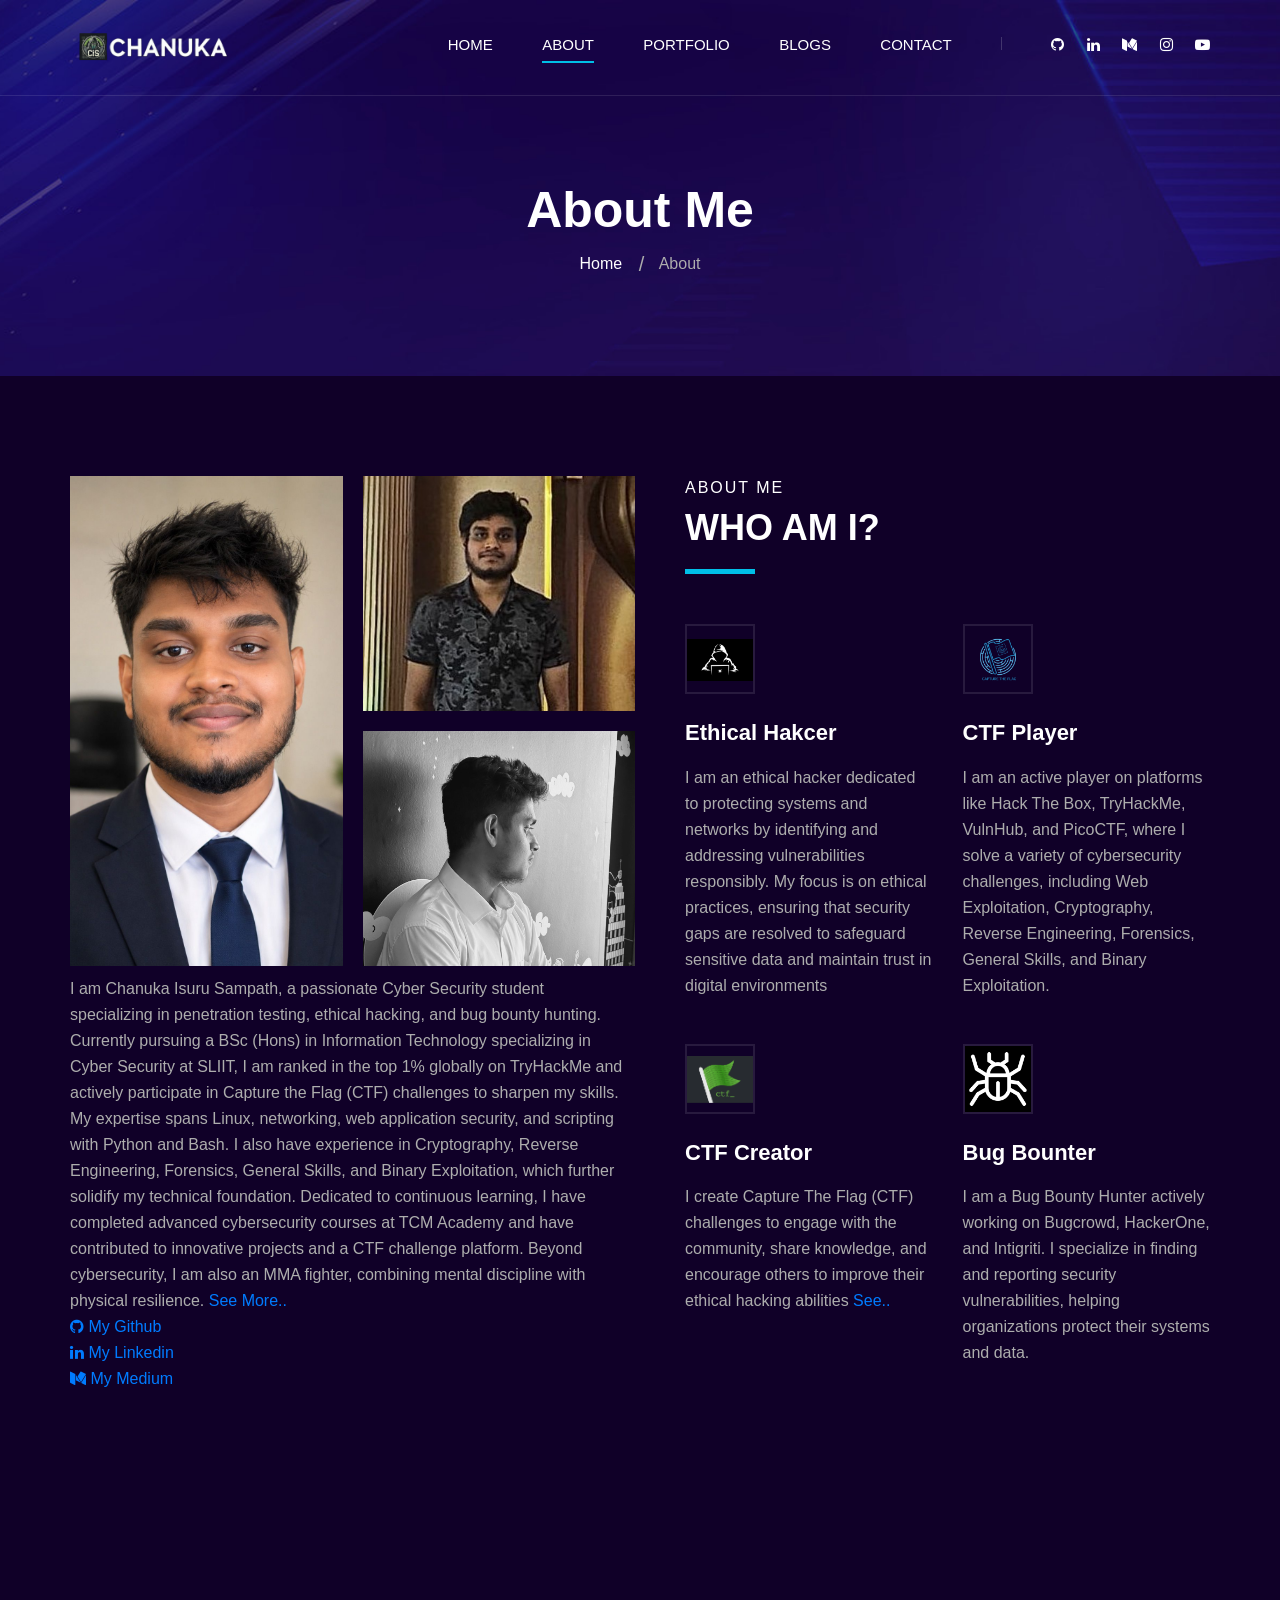
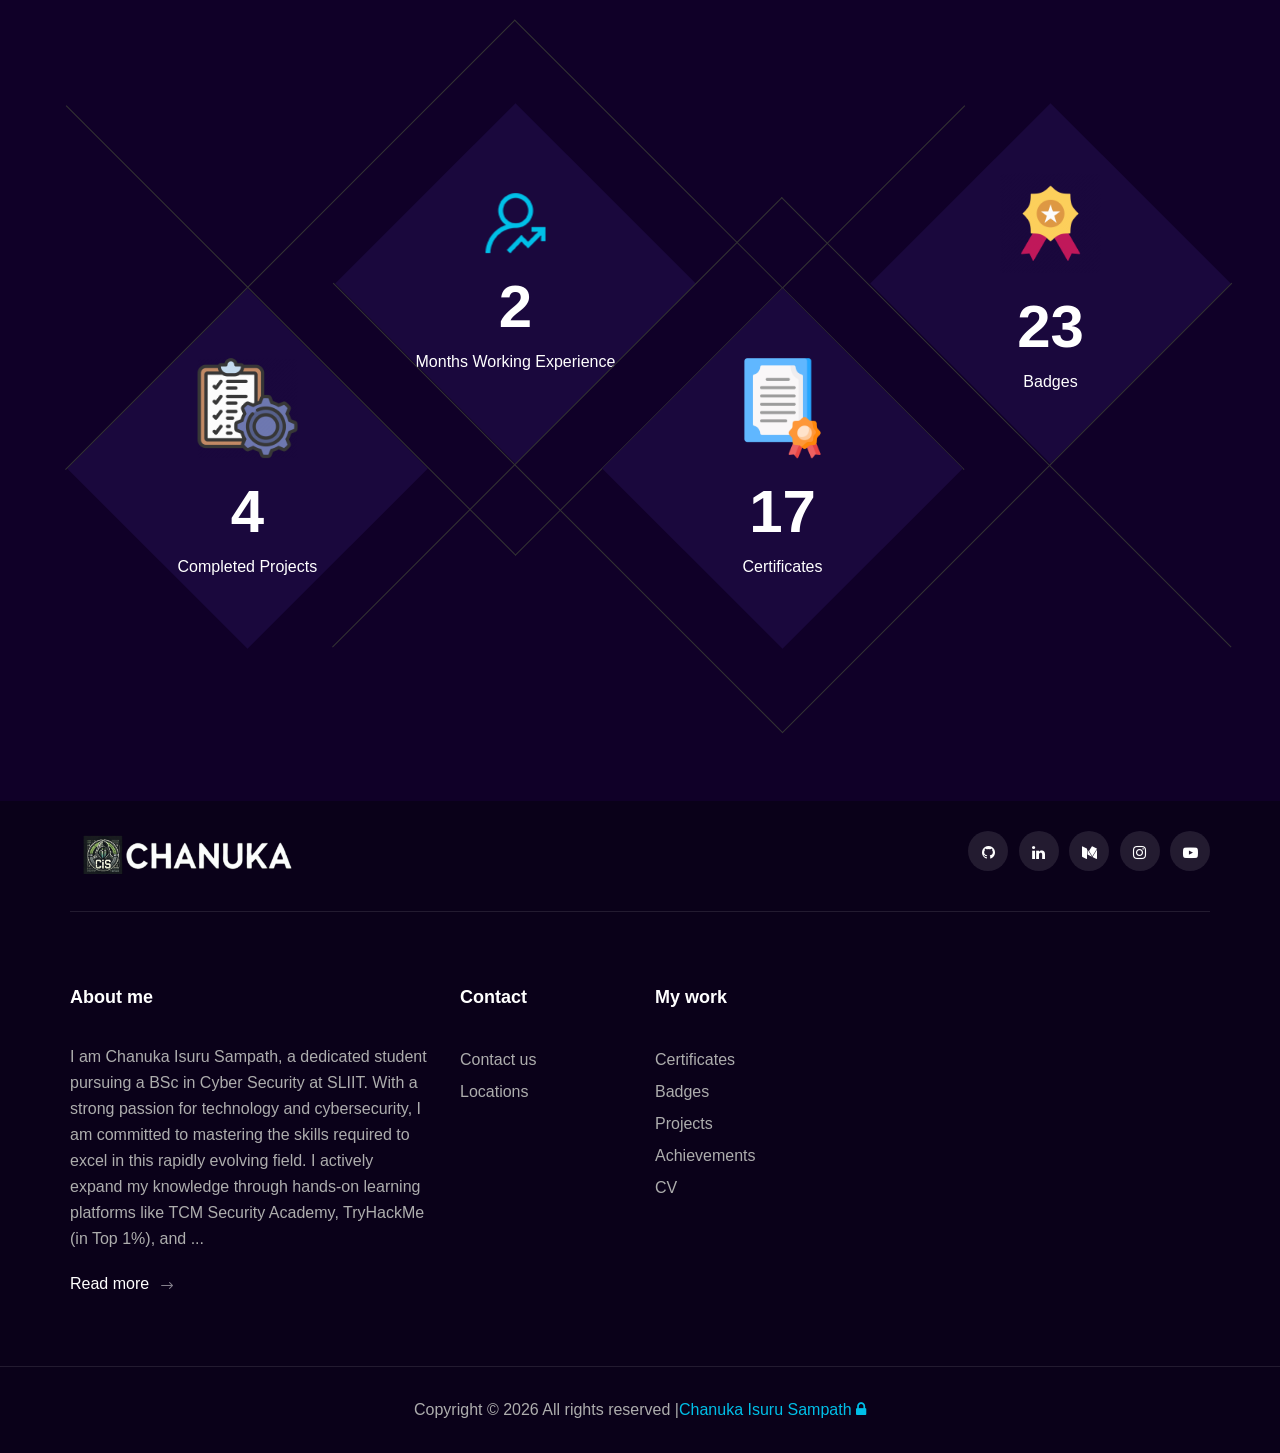
==== commit c595f1a4: "Update portfolio site content and layout" ====
--- a/about.html
+++ b/about.html
@@ -3,11 +3,13 @@
 
 <head>
     <meta charset="UTF-8">
-    <meta name="description" content="Videograph Template">
-    <meta name="keywords" content="Videograph, unica, creative, html">
-    <meta name="viewport" content="width=device-width, initial-scale=1.0">
-    <meta http-equiv="X-UA-Compatible" content="ie=edge">
-    <title>About Us | Chanuka</title>
+    <meta name="description" content="Learn about Chanuka Isuru Sampath, a cyber security undergraduate focused on penetration testing, bug bounty hunting, CTFs, and security research.">
+    <meta property="og:title" content="About Chanuka Isuru Sampath">
+    <meta property="og:description" content="Background, skills, achievements, and cyber security journey of Chanuka Isuru Sampath.">
+    <meta property="og:type" content="website">
+    <meta property="og:image" content="img/hero/hero-1.jpg">
+    <meta name="twitter:card" content="summary_large_image">
+    <title>About Chanuka Isuru Sampath | Cyber Security Student</title>
 
     <!-- Google Font -->
     <link href="https://fonts.googleapis.com/css2?family=Play:wght@400;700&display=swap" rel="stylesheet">
@@ -21,7 +23,7 @@
     <link rel="stylesheet" href="css/owl.carousel.min.css" type="text/css">
     <link rel="stylesheet" href="css/magnific-popup.css" type="text/css">
     <link rel="stylesheet" href="css/slicknav.min.css" type="text/css">
-    <link rel="stylesheet" href="css/style.css" type="text/css">
+    <link rel="stylesheet" href="css/style.css?v=20260613" type="text/css">
 </head>
 
 <body>
@@ -53,7 +55,7 @@
                         <div class="header__nav__social">
                             <a href="https://github.com/RIO6IX" target="_blank"><i class="fa fa-github"></i></a>
                             <a href="https://www.linkedin.com/in/chanuka-isuru-sampath-289358247/" target="_blank"><i class="fa fa-linkedin"></i></a>
-                            <a href="https://medium.com/@chanuka1" target="_blank"><i class="fa fa-medium"></i></a>
+                            <a href="https://medium.com/@rio6ix" target="_blank"><i class="fa fa-medium"></i></a>
                             <a href="https://www.instagram.com/rio6ix_._?igsh=MTc4N213a2JsMW84YQ%3D%3D&utm_source=qr " target="_blank"><i class="fa fa-instagram"></i></a>
                             <a href="https://www.youtube.com/@chanukaisuru0" target="_blank"><i class="fa fa-youtube-play"></i></a>
                         </div>
@@ -71,7 +73,7 @@
             <div class="row">
                 <div class="col-lg-12 text-center">
                     <div class="breadcrumb__text">
-                        <h2>About us</h2>
+                        <h2>About Me</h2>
                         <div class="breadcrumb__links">
                             <a href="./index.html">Home</a>
                             <span>About</span>
@@ -113,7 +115,7 @@
                             <br>
                             <a href="https://www.linkedin.com/in/chanuka-isuru-sampath-289358247/" target="_blank"><i class="fa fa-linkedin"></i>  My Linkedin</a>
                             <br>
-                            <a href="https://medium.com/@chanuka1" target="_blank"><i class="fa fa-medium"> </i>  My Medium</a>
+                            <a href="https://medium.com/@rio6ix" target="_blank"><i class="fa fa-medium"> </i>  My Medium</a>
                         </p>
                     </div>
                 </div>
@@ -122,7 +124,7 @@
                     <div class="about__text">
                         <div class="section-title">
                             <span>About me</span>
-                            <h2>Who am i?</h2>
+                            <h2>Who Am I?</h2>
                         </div>
                     
                         <div class="row">
@@ -183,8 +185,8 @@
                         <div class="counter__item">
                             <div class="counter__item__text">
                                 <img src="img/icons/ci-1.png" width="100px" alt="">
-                                <h2 class="counter_num">5</h2>
-                                <p>Compled Projects</p>
+                                <h2 class="counter_num">14</h2>
+                                <p>Completed Projects</p>
                             </div>
                         </div>
                     </div>
@@ -192,8 +194,8 @@
                         <div class="counter__item second__item">
                             <div class="counter__item__text">
                                 <img src="img/icons/ci-2.png" alt="">
-                                <h2 class="counter_num">0</h2>
-                                <p>Working Exprinces</p>
+                                <h2 class="counter_num">7</h2>
+                                <p>Months Working Experience</p>
                             </div>
                         </div>
                     </div>
@@ -201,8 +203,8 @@
                         <div class="counter__item third__item">
                             <div class="counter__item__text">
                                 <img src="img/icons/ci-3.png" width="100px" alt="">
-                                <h2 class="counter_num">42</h2>
-                                <p>cerificates</p>
+                                <h2 class="counter_num">61</h2>
+                                <p>Certificates</p>
                             </div>
                         </div>
                     </div>
@@ -210,7 +212,7 @@
                         <div class="counter__item four__item">
                             <div class="counter__item__text">
                                 <img src="img/icons/ci-4.png" width="100px" alt="">
-                                <h2 class="counter_num">56</h2>
+                                <h2 class="counter_num">84</h2>
                                 <p>Badges</p>
                             </div>
                         </div>
@@ -236,7 +238,7 @@
                         <div class="footer__top__social">
                             <a href="https://github.com/RIO6IX" target="_blank"><i class="fa fa-github"></i></a>
                             <a href="https://www.linkedin.com/in/chanuka-isuru-sampath-289358247/" target="_blank"><i class="fa fa-linkedin"></i></a>
-                            <a href="https://medium.com/@chanuka1" target="_blank"><i class="fa fa-medium"></i></a>
+                            <a href="https://medium.com/@rio6ix" target="_blank"><i class="fa fa-medium"></i></a>
                             <a href="https://www.instagram.com/rio6ix_._?igsh=MTc4N213a2JsMW84YQ%3D%3D&utm_source=qr " target="_blank"><i class="fa fa-instagram"></i></a>
                             <a href="https://www.youtube.com/@chanukaisuru0" target="_blank"><i class="fa fa-youtube-play"></i></a>
                         </div>
@@ -267,7 +269,7 @@
                         <div class="footer__option__item">
                             <h5>My work</h5>
                             <ul>
-                                <li><a href="./portfolio.html">Ceritificates</a></li>
+                                <li><a href="./portfolio.html">Certificates</a></li>
                                 <li><a href="./portfolio.html">Badges</a></li>
                                 <li><a href="./portfolio.html">Projects</a></li>
                                 <li><a href="./portfolio.html">Achievements</a></li>
@@ -316,4 +318,4 @@
     <script src="js/main.js"></script>
 </body>
 
-</html>+</html>
--- a/css/style.css
+++ b/css/style.css
@@ -0,0 +1,2247 @@
+/******************************************************************
+  Template Name: Dreams
+  Description: Dreams wedding template
+  Author: Colorib
+  Author URI: https://colorlib.com/
+  Version: 1.0
+  Created: Colorib
+******************************************************************/
+/*------------------------------------------------------------------
+[Table of contents]
+
+1.  Template default CSS
+	1.1	Variables
+	1.2	Mixins
+	1.3	Flexbox
+	1.4	Reset
+2.  Helper Css
+3.  Header Section
+4.  Hero Section
+5.  Services Section
+6.  Counter Section
+7.  Team Section
+8.  Latest Section
+9.  Contact
+10.  Footer Style
+-------------------------------------------------------------------*/
+/*----------------------------------------*/
+/* Template default CSS
+/*----------------------------------------*/
+html,
+body {
+  height: 100%;
+  font-family: "Josefin Sans", sans-serif;
+  -webkit-font-smoothing: antialiased;
+}
+
+h1,
+h2,
+h3,
+h4,
+h5,
+h6 {
+  margin: 0;
+  color: #111111;
+  font-weight: 400;
+  font-family: "Play", sans-serif;
+}
+
+h1 {
+  font-size: 70px;
+}
+
+h2 {
+  font-size: 36px;
+}
+
+h3 {
+  font-size: 30px;
+}
+
+h4 {
+  font-size: 24px;
+}
+
+h5 {
+  font-size: 18px;
+}
+
+h6 {
+  font-size: 16px;
+}
+
+p {
+  font-size: 16px;
+  font-family: "Josefin Sans", sans-serif;
+  color: #adadad;
+  font-weight: 400;
+  line-height: 26px;
+  margin: 0 0 15px 0;
+}
+
+img {
+  max-width: 100%;
+}
+
+input:focus,
+select:focus,
+button:focus,
+textarea:focus {
+  outline: none;
+}
+
+a:hover,
+a:focus {
+  text-decoration: none;
+  outline: none;
+  color: #fff;
+}
+
+ul,
+ol {
+  padding: 0;
+  margin: 0;
+}
+
+/*---------------------
+  Helper CSS
+-----------------------*/
+.section-title {
+  margin-bottom: 50px;
+}
+.section-title.center-title {
+  text-align: center;
+}
+.section-title.center-title h2:after {
+  right: 0;
+  margin: 0 auto;
+}
+.section-title span {
+  color: #ffffff;
+  display: block;
+  font-size: 16px;
+  letter-spacing: 2px;
+  text-transform: uppercase;
+  margin-bottom: 6px;
+}
+.section-title h2 {
+  color: #ffffff;
+  font-weight: 700;
+  text-transform: uppercase;
+  position: relative;
+  padding-bottom: 25px;
+}
+.section-title h2:after {
+  position: absolute;
+  left: 0;
+  bottom: 0;
+  height: 5px;
+  width: 70px;
+  background: #00bfe7;
+  content: "";
+}
+
+.set-bg {
+  background-repeat: no-repeat;
+  background-size: cover;
+  background-position: top center;
+}
+
+.spad {
+  padding-top: 100px;
+  padding-bottom: 100px;
+}
+
+.text-white h1,
+.text-white h2,
+.text-white h3,
+.text-white h4,
+.text-white h5,
+.text-white h6,
+.text-white p,
+.text-white span,
+.text-white li,
+.text-white a {
+  color: #fff;
+}
+
+/* buttons */
+.primary-btn {
+  display: inline-block;
+  font-size: 15px;
+  font-family: "Play", sans-serif;
+  font-weight: 700;
+  padding: 14px 32px 12px;
+  color: #ffffff;
+  text-transform: uppercase;
+  letter-spacing: 2px;
+  position: relative;
+  z-index: 1;
+}
+.primary-btn:hover:before {
+  height: 100%;
+  width: 100%;
+}
+.primary-btn:hover:after {
+  height: 100%;
+  width: 100%;
+}
+.primary-btn:before {
+  position: absolute;
+  left: 0;
+  top: 0;
+  height: 30px;
+  width: 30px;
+  border-left: 2px solid #00bfe7;
+  border-top: 2px solid #00bfe7;
+  content: "";
+  z-index: -1;
+  -webkit-transition: all, 0.7s;
+  -o-transition: all, 0.7s;
+  transition: all, 0.7s;
+}
+.primary-btn:after {
+  position: absolute;
+  right: 0;
+  bottom: 0;
+  height: 30px;
+  width: 30px;
+  border-right: 2px solid #00bfe7;
+  border-bottom: 2px solid #00bfe7;
+  content: "";
+  z-index: -1;
+  -webkit-transition: all, 0.7s;
+  -o-transition: all, 0.7s;
+  transition: all, 0.7s;
+}
+
+.site-btn {
+  font-size: 15px;
+  color: #ffffff;
+  background: #00bfe7;
+  font-family: "Play", sans-serif;
+  font-weight: 700;
+  border: none;
+  display: inline-block;
+  text-transform: uppercase;
+  letter-spacing: 2px;
+  padding: 14px 34px 12px;
+  width: 100%;
+}
+
+/* Preloder */
+#preloder {
+  position: fixed;
+  width: 100%;
+  height: 100%;
+  top: 0;
+  left: 0;
+  z-index: 999999;
+  background: #000;
+}
+
+.loader {
+  width: 40px;
+  height: 40px;
+  position: absolute;
+  top: 50%;
+  left: 50%;
+  margin-top: -13px;
+  margin-left: -13px;
+  border-radius: 60px;
+  animation: loader 0.8s linear infinite;
+  -webkit-animation: loader 0.8s linear infinite;
+}
+
+@keyframes loader {
+  0% {
+    -webkit-transform: rotate(0deg);
+    transform: rotate(0deg);
+    border: 4px solid #f44336;
+    border-left-color: transparent;
+  }
+  50% {
+    -webkit-transform: rotate(180deg);
+    transform: rotate(180deg);
+    border: 4px solid #673ab7;
+    border-left-color: transparent;
+  }
+  100% {
+    -webkit-transform: rotate(360deg);
+    transform: rotate(360deg);
+    border: 4px solid #f44336;
+    border-left-color: transparent;
+  }
+}
+@-webkit-keyframes loader {
+  0% {
+    -webkit-transform: rotate(0deg);
+    border: 4px solid #f44336;
+    border-left-color: transparent;
+  }
+  50% {
+    -webkit-transform: rotate(180deg);
+    border: 4px solid #673ab7;
+    border-left-color: transparent;
+  }
+  100% {
+    -webkit-transform: rotate(360deg);
+    border: 4px solid #f44336;
+    border-left-color: transparent;
+  }
+}
+/*---------------------
+  Header
+-----------------------*/
+.header {
+  position: absolute;
+  left: 0;
+  top: 0;
+  width: 100%;
+  background: transparent;
+  border-bottom: 1px solid rgba(255, 255, 255, 0.1);
+  z-index: 9;
+}
+
+.header__logo {
+  padding: 30px 0;
+}
+.header__logo a {
+  display: inline-block;
+}
+
+.header__nav__option {
+  text-align: right;
+  padding: 28px 0px;
+}
+
+.header__nav__menu {
+  display: inline-block;
+  margin-right: 45px;
+}
+.header__nav__menu ul li {
+  list-style: none;
+  display: inline-block;
+  margin-right: 45px;
+  position: relative;
+}
+.header__nav__menu ul li.active a:after {
+  -webkit-transform: scale(1);
+      -ms-transform: scale(1);
+          transform: scale(1);
+}
+.header__nav__menu ul li:hover a:after {
+  -webkit-transform: scale(1);
+      -ms-transform: scale(1);
+          transform: scale(1);
+}
+.header__nav__menu ul li:hover .dropdown {
+  top: 34px;
+  opacity: 1;
+  visibility: visible;
+}
+.header__nav__menu ul li:last-child {
+  margin-right: 0;
+}
+.header__nav__menu ul li .dropdown {
+  position: absolute;
+  left: 0;
+  top: 60px;
+  width: 140px;
+  background: #ffffff;
+  text-align: left;
+  padding: 2px 0;
+  z-index: 9;
+  opacity: 0;
+  visibility: hidden;
+  -webkit-transition: all, 0.3s;
+  -o-transition: all, 0.3s;
+  transition: all, 0.3s;
+}
+.header__nav__menu ul li .dropdown li {
+  display: block;
+  margin-right: 0;
+}
+.header__nav__menu ul li .dropdown li a {
+  font-size: 14px;
+  color: #111111;
+  padding: 8px 20px;
+  text-transform: capitalize;
+}
+.header__nav__menu ul li .dropdown li a:after {
+  display: none;
+}
+.header__nav__menu ul li a {
+  font-size: 15px;
+  font-family: "Play", sans-serif;
+  color: #ffffff;
+  display: block;
+  text-transform: uppercase;
+  position: relative;
+  padding: 6px 0;
+}
+.header__nav__menu ul li a:after {
+  position: absolute;
+  left: 0;
+  bottom: 0;
+  width: 100%;
+  height: 2px;
+  background: #00bfe7;
+  content: "";
+  -webkit-transform: scale(0);
+      -ms-transform: scale(0);
+          transform: scale(0);
+  -webkit-transition: all, 0.3s;
+  -o-transition: all, 0.3s;
+  transition: all, 0.3s;
+}
+
+.header__nav__social {
+  display: inline-block;
+  position: relative;
+  padding-left: 50px;
+}
+.header__nav__social:before {
+  position: absolute;
+  left: 0;
+  top: 4px;
+  height: 13px;
+  width: 1px;
+  background: rgba(225, 225, 225, 0.2);
+  content: "";
+}
+.header__nav__social a {
+  color: #ffffff;
+  font-size: 15px;
+  margin-right: 18px;
+}
+.header__nav__social a:last-child {
+  margin-right: 0;
+}
+
+.slicknav_menu {
+  display: none;
+}
+
+/*---------------------
+  Hero
+-----------------------*/
+.hero__slider.owl-carousel .owl-item.active .hero__text span {
+  top: 0;
+  opacity: 1;
+}
+.hero__slider.owl-carousel .owl-item.active .hero__text h2 {
+  top: 0;
+  opacity: 1;
+}
+.hero__slider.owl-carousel .owl-item.active .hero__text .primary-btn {
+  top: 0;
+  opacity: 1;
+}
+.hero__slider.owl-carousel .owl-dots {
+  position: absolute;
+  left: 0;
+  right: 0;
+  bottom: 45px;
+  width: 100%;
+  max-width: 1140px;
+  margin: 0 auto;
+}
+.hero__slider.owl-carousel .owl-dots button {
+  color: #adadad;
+  font-size: 18px;
+  font-family: "Play", sans-serif;
+  margin-right: 16px;
+  position: relative;
+  display: inline-block;
+}
+.hero__slider.owl-carousel .owl-dots button.active {
+  color: #ffffff;
+}
+.hero__slider.owl-carousel .owl-dots button.active:after {
+  background: #ffffff;
+  height: 2px;
+}
+.hero__slider.owl-carousel .owl-dots button:after {
+  position: absolute;
+  left: 0;
+  bottom: -6px;
+  width: 100%;
+  height: 1px;
+  background: rgba(255, 255, 255, 0.3);
+  content: "";
+}
+.hero__slider.owl-carousel .owl-dots button:last-child {
+  margin-right: 0;
+}
+
+.hero__item {
+  height: 684px;
+  padding-top: 255px;
+}
+
+.hero__text span {
+  color: #ffffff;
+  display: block;
+  font-size: 15px;
+  letter-spacing: 2px;
+  text-transform: uppercase;
+  margin-bottom: 18px;
+  position: relative;
+  top: 100px;
+  opacity: 0;
+  -webkit-transition: all, 0.3s;
+  -o-transition: all, 0.3s;
+  transition: all, 0.3s;
+}
+.hero__text h2 {
+  color: #ffffff;
+  font-size: 60px;
+  font-weight: 700;
+  line-height: 70px;
+  text-transform: uppercase;
+  margin-bottom: 38px;
+  position: relative;
+  top: 100px;
+  opacity: 0;
+  -webkit-transition: all, 0.5s;
+  -o-transition: all, 0.5s;
+  transition: all, 0.5s;
+}
+.hero__text .primary-btn {
+  position: relative;
+  top: 100px;
+  opacity: 0;
+  -webkit-transition: all, 0.7s;
+  -o-transition: all, 0.7s;
+  transition: all, 0.7s;
+}
+
+/*---------------------
+  Work
+-----------------------*/
+.work {
+  overflow: hidden;
+  background: #100028;
+}
+
+.work__gallery {
+  margin-right: -10px;
+}
+
+.work__item {
+  height: 311px !important;
+  width: calc(16.67% - 10px);
+  margin-right: 10px;
+  margin-bottom: 10px;
+  float: left;
+  position: relative;
+  overflow: hidden;
+  display: -webkit-box;
+  display: -ms-flexbox;
+  display: flex;
+  -webkit-box-align: center;
+      -ms-flex-align: center;
+          align-items: center;
+  -webkit-box-pack: center;
+      -ms-flex-pack: center;
+          justify-content: center;
+}
+.work__item:hover .work__item__hover {
+  bottom: 0;
+}
+.work__item.large__item {
+  height: 633px !important;
+  width: calc(33.33% - 10px);
+}
+.work__item.wide__item {
+  width: calc(33.33% - 10px);
+  height: 311px !important;
+}
+.work__item .play-btn {
+  display: inline-block;
+  color: #ffffff;
+  font-size: 20px;
+  height: 50px;
+  width: 50px;
+  line-height: 50px;
+  text-align: center;
+  border: 1px solid rgba(255, 255, 255, 0.7);
+  border-radius: 50%;
+}
+
+.grid-sizer {
+  width: calc(16.67% - 10px);
+}
+
+.work__item__hover {
+  background: rgba(0, 0, 0, 0.5);
+  position: absolute;
+  left: 0;
+  bottom: -300px;
+  width: 100%;
+  padding: 25px 30px 20px;
+  -webkit-transition: all, 0.5s;
+  -o-transition: all, 0.5s;
+  transition: all, 0.5s;
+}
+.work__item__hover h4 {
+  font-size: 22px;
+  color: #ffffff;
+  font-weight: 700;
+}
+.work__item__hover ul li {
+  color: #adadad;
+  list-style: none;
+  font-size: 16px;
+  margin-right: 23px;
+  position: relative;
+  display: inline-block;
+}
+.work__item__hover ul li:after {
+  position: absolute;
+  right: -18px;
+  top: 1px;
+  content: "/";
+}
+.work__item__hover ul li:last-child {
+  margin-right: 0;
+}
+.work__item__hover ul li:last-child:after {
+  display: none;
+}
+
+/*---------------------
+  Counter
+-----------------------*/
+.counter {
+  background: #100028;
+  height: 840px;
+  padding-top: 380px;
+  overflow: hidden;
+}
+
+.counter__content {
+  padding: 0px 50px;
+}
+
+.counter__item {
+  background: #1a083d;
+  -webkit-transform: rotate(45deg);
+  -ms-transform: rotate(45deg);
+      transform: rotate(45deg);
+  height: 255px;
+  width: 255px;
+  display: -webkit-box;
+  display: -ms-flexbox;
+  display: flex;
+  -webkit-box-align: center;
+      -ms-flex-align: center;
+          align-items: center;
+  -webkit-box-pack: center;
+      -ms-flex-pack: center;
+          justify-content: center;
+  text-align: center;
+  position: relative;
+  z-index: 1;
+}
+.counter__item::before {
+  position: absolute;
+  left: -1px;
+  bottom: -2px;
+  height: 636px;
+  width: 636px;
+  border-left: 1px solid #333333;
+  border-top: 1px solid #333333;
+  content: "";
+  z-index: -1;
+}
+.counter__item.second__item {
+  margin-top: -185px;
+}
+.counter__item.second__item:before {
+  left: -316px;
+  bottom: -65px;
+  border-right: 1px solid #333333;
+  border-bottom: 1px solid #333333;
+  border-left: none;
+  border-top: none;
+}
+.counter__item.four__item {
+  margin-top: -185px;
+}
+.counter__item.four__item:before {
+  left: -380px;
+  bottom: -380px;
+  border-right: 1px solid #333333;
+  border-bottom: 1px solid #333333;
+  border-left: none;
+  border-top: none;
+}
+.counter__item.third__item:before {
+  left: -65px;
+  bottom: -317px;
+}
+
+.counter__item__text {
+  -webkit-transform: rotate(-45deg);
+  -ms-transform: rotate(-45deg);
+      transform: rotate(-45deg);
+}
+.counter__item__text h2 {
+  font-size: 60px;
+  color: #ffffff;
+  font-weight: 700;
+  margin-bottom: 6px;
+  margin-top: 18px;
+}
+.counter__item__text p {
+  color: #ffffff;
+  margin-bottom: 0;
+}
+
+/*---------------------
+  Team
+-----------------------*/
+.team {
+  padding-bottom: 90px;
+}
+
+.section-title.team__title {
+  margin-bottom: 90px;
+}
+
+.team__item {
+  height: 390px;
+  position: relative;
+  overflow: hidden;
+}
+.team__item:hover .team__item__text {
+  bottom: 0;
+}
+.team__item.team__item--second {
+  margin-top: -60px;
+}
+.team__item.team__item--third {
+  margin-top: -120px;
+}
+.team__item.team__item--four {
+  margin-top: -180px;
+}
+
+.team__item__text {
+  text-align: center;
+  position: absolute;
+  left: 0;
+  bottom: -500px;
+  width: 100%;
+  padding: 50px 0 30px;
+  z-index: 1;
+  -webkit-transition: all, 0.5s;
+  -o-transition: all, 0.5s;
+  transition: all, 0.5s;
+}
+.team__item__text:before {
+  position: absolute;
+  left: 0;
+  top: 0;
+  height: 100%;
+  width: 100%;
+  background: url(../img/team/team-hover.png);
+  content: "";
+  z-index: -1;
+}
+.team__item__text h4 {
+  font-size: 22px;
+  color: #ffffff;
+  font-weight: 700;
+  text-transform: uppercase;
+  margin-bottom: 10px;
+}
+.team__item__text p {
+  color: #ffffff;
+  font-weight: 300px;
+  margin-bottom: 12px;
+}
+.team__item__text .team__item__social a {
+  color: #ffffff;
+  display: inline-block;
+  font-size: 15px;
+  margin-right: 18px;
+}
+.team__item__text .team__item__social a:last-child {
+  margin-right: 0;
+}
+
+.team__btn {
+  position: absolute;
+  right: 0;
+  bottom: 0;
+}
+
+/*---------------------
+  Latest
+-----------------------*/
+.latest {
+  background: #100028;
+  padding-bottom: 80px;
+}
+
+.blog__item.latest__item {
+  margin-bottom: 0;
+  height: 360px;
+  display: flex;
+  flex-direction: column;
+  overflow: hidden;
+}
+.blog__item.latest__item:hover {
+  border: 1px solid #222222 !important;
+  background: url(../img/blog/blog-1.jpg);
+  background-size: cover;
+}
+.blog__item.latest__item a {
+  margin-top: auto;
+}
+.blog__item.latest__item h4 {
+  display: -webkit-box;
+  min-height: 93px;
+  overflow: hidden;
+  -webkit-line-clamp: 3;
+  -webkit-box-orient: vertical;
+}
+.blog__item.latest__item p {
+  display: -webkit-box;
+  overflow: hidden;
+  -webkit-line-clamp: 4;
+  -webkit-box-orient: vertical;
+}
+
+.latest__slider.owl-carousel .owl-stage {
+  display: flex;
+}
+.latest__slider.owl-carousel .owl-item {
+  display: flex;
+}
+
+.latest__slider.owl-carousel .owl-item .col-lg-4 {
+  max-width: 100%;
+  display: flex;
+}
+.latest__slider.owl-carousel .owl-dots {
+  text-align: center;
+  padding-top: 35px;
+}
+.latest__slider.owl-carousel .owl-dots button {
+  height: 8px;
+  width: 8px;
+  background: rgba(255, 255, 255, 0.2);
+  border-radius: 50%;
+  margin-right: 10px;
+}
+.latest__slider.owl-carousel .owl-dots button.active {
+  background: #00bfe7;
+}
+.latest__slider.owl-carousel .owl-dots button:last-child {
+  margin-right: 0;
+}
+
+/*---------------------
+  Call To Active
+-----------------------*/
+.callto {
+  padding-top: 130px;
+}
+.callto.sp__callto {
+  padding-top: 0;
+  background: #100028;
+}
+
+.callto__text h2 {
+  color: #ffffff;
+  font-size: 42px;
+  font-weight: 700;
+  line-height: 55px;
+  margin-bottom: 22px;
+}
+.callto__text p {
+  font-size: 15px;
+  color: #ffffff;
+  opacity: 0.7;
+  text-transform: uppercase;
+  margin-bottom: 55px;
+}
+.callto__text a {
+  color: #ffffff;
+  background: #00bfe7;
+  font-size: 15px;
+  font-weight: 700;
+  font-family: "Play", sans-serif;
+  letter-spacing: 2px;
+  text-transform: uppercase;
+  display: inline-block;
+  padding: 14px 32px 12px;
+}
+
+/*---------------------
+  Footer
+-----------------------*/
+.footer {
+  background: #0a0119;
+}
+
+.footer__top {
+  padding: 30px 0;
+  border-bottom: 1px solid rgba(255, 255, 255, 0.1);
+}
+
+.footer__top__logo {
+  line-height: 40px;
+}
+.footer__top__logo a {
+  display: inline-block;
+}
+
+.footer__top__social {
+  text-align: right;
+}
+.footer__top__social a {
+  display: inline-block;
+  font-size: 15px;
+  color: #ffffff;
+  height: 40px;
+  width: 40px;
+  background: rgba(255, 255, 255, 0.1);
+  border-radius: 50%;
+  line-height: 44px;
+  text-align: center;
+  margin-right: 6px;
+}
+.footer__top__social a:last-child {
+  margin-right: 0;
+}
+
+.footer__option {
+  padding-bottom: 35px;
+  padding-top: 75px;
+}
+
+.footer__option__item {
+  margin-bottom: 35px;
+}
+.footer__option__item h5 {
+  color: #ffffff;
+  font-weight: 700;
+  margin-bottom: 35px;
+}
+.footer__option__item p {
+  font-weight: 300;
+  margin-bottom: 20px;
+}
+.footer__option__item .read__more {
+  font-size: 16px;
+  color: #ffffff;
+}
+.footer__option__item .read__more span {
+  font-size: 16px;
+  color: #ffffff;
+  opacity: 0.5;
+  position: relative;
+  top: 4px;
+  margin-left: 5px;
+}
+.footer__option__item ul li {
+  list-style: none;
+}
+.footer__option__item ul li a {
+  color: #adadad;
+  font-size: 16px;
+  font-weight: 300;
+  line-height: 32px;
+}
+.footer__option__item form {
+  position: relative;
+}
+.footer__option__item form input {
+  height: 50px;
+  width: 100%;
+  padding-left: 20px;
+  border: 1px solid #544E5E;
+  background: transparent;
+  font-size: 16px;
+  color: #adadad;
+}
+.footer__option__item form input::-webkit-input-placeholder {
+  color: #adadad;
+}
+.footer__option__item form input::-moz-placeholder {
+  color: #adadad;
+}
+.footer__option__item form input:-ms-input-placeholder {
+  color: #adadad;
+}
+.footer__option__item form input::-ms-input-placeholder {
+  color: #adadad;
+}
+.footer__option__item form input::placeholder {
+  color: #adadad;
+}
+.footer__option__item form button {
+  font-size: 20px;
+  color: #ffffff;
+  border: none;
+  height: 50px;
+  width: 50px;
+  background: #00bfe7;
+  line-height: 50px;
+  text-align: center;
+  position: absolute;
+  right: 0;
+  top: 0;
+}
+
+.footer__copyright {
+  border-top: 1px solid rgba(255, 255, 255, 0.1);
+  padding: 30px 0;
+}
+
+.footer__copyright__text {
+  margin-bottom: 0;
+  font-weight: 300;
+}
+.footer__copyright__text i {
+  color: #00bfe7;
+}
+.footer__copyright__text a {
+  color: #00bfe7;
+}
+
+/*---------------------
+  Breadcrumb
+-----------------------*/
+.breadcrumb-option {
+  padding-top: 180px;
+}
+
+.breadcrumb__text h2 {
+  color: #ffffff;
+  font-size: 50px;
+  font-weight: 700;
+  margin-bottom: 12px;
+}
+
+.breadcrumb__links a {
+  font-size: 16px;
+  color: #ffffff;
+  font-weight: 300;
+  display: inline-block;
+  margin-right: 32px;
+  position: relative;
+}
+.breadcrumb__links a:after {
+  position: absolute;
+  right: -22px;
+  top: -3px;
+  content: "/";
+  color: #adadad;
+  font-size: 20px;
+}
+.breadcrumb__links span {
+  font-size: 16px;
+  color: #adadad;
+  font-weight: 300;
+  display: inline-block;
+}
+
+/*---------------------
+  About
+-----------------------*/
+.about {
+  background: #100028;
+  padding-bottom: 150px;
+}
+
+.about__pic__item {
+  height: 235px;
+  margin-right: -10px;
+  margin-bottom: 20px;
+}
+.about__pic__item.about__pic__item--large {
+  height: 490px;
+}
+
+.about__text {
+  padding-left: 30px;
+}
+.about__text .services__item .services__item__icon:after {
+  border-color: #281A3E;
+}
+
+.about__text__desc {
+  margin-top: -10px;
+}
+
+/*---------------------
+  Testimonial
+-----------------------*/
+.testimonial {
+  padding-bottom: 60px;
+}
+
+.testimonial__slider.owl-carousel .owl-item .col-lg-4 {
+  max-width: 100%;
+}
+.testimonial__slider.owl-carousel .owl-dots {
+  text-align: center;
+  padding-top: 35px;
+}
+.testimonial__slider.owl-carousel .owl-dots button {
+  height: 8px;
+  width: 8px;
+  background: rgba(255, 255, 255, 0.2);
+  border-radius: 50%;
+  margin-right: 10px;
+}
+.testimonial__slider.owl-carousel .owl-dots button.active {
+  background: #00bfe7;
+}
+.testimonial__slider.owl-carousel .owl-dots button:last-child {
+  margin-right: 0;
+}
+
+.testimonial__text {
+  padding: 30px 40px 25px 30px;
+  border: 1px solid #3D3A64;
+  margin-bottom: 25px;
+  position: relative;
+  z-index: 9;
+}
+.testimonial__text P {
+  color: #ffffff;
+  font-size: 18px;
+  font-weight: 300;
+  font-style: italic;
+  line-height: 30px;
+  margin-bottom: 0;
+}
+
+.testimonial__author {
+  padding-left: 30px;
+}
+
+.testimonial__author__pic {
+  float: left;
+  margin-right: 20px;
+}
+.testimonial__author__pic img {
+  height: 50px;
+  width: 50px;
+  border-radius: 50%;
+}
+
+.testimonial__author__text {
+  overflow: hidden;
+}
+.testimonial__author__text h5 {
+  color: #ffffff;
+  font-weight: 700;
+  margin-bottom: 8px;
+}
+.testimonial__author__text span {
+  color: #ffffff;
+  font-size: 14px;
+  font-weight: 300px;
+  display: inline-block;
+}
+
+/*---------------------
+  Services
+-----------------------*/
+.services {
+  background: #100028;
+  padding-bottom: 60px;
+  padding-top: 110px;
+}
+
+.services__title p {
+  margin-bottom: 45px;
+}
+
+.services__item {
+  margin-bottom: 45px;
+}
+.services__item:hover .services__item__icon:after {
+  -webkit-transform: rotate(45deg);
+  -ms-transform: rotate(45deg);
+      transform: rotate(45deg);
+}
+.services__item h4 {
+  color: #ffffff;
+  font-size: 22px;
+  font-weight: 700;
+  margin-top: 26px;
+  margin-bottom: 18px;
+}
+.services__item p {
+  margin-bottom: 0;
+}
+
+.services__item__icon {
+  position: relative;
+  height: 70px;
+  width: 70px;
+  line-height: 70px;
+  text-align: center;
+}
+.services__item__icon:after {
+  position: absolute;
+  left: 0;
+  top: 0;
+  width: 100%;
+  height: 100%;
+  border: 2px solid #00bfe7;
+  content: "";
+  -webkit-transition: all, 0.5s;
+  -o-transition: all, 0.5s;
+  transition: all, 0.5s;
+}
+
+/*---------------------
+  Services Page
+-----------------------*/
+.services-page {
+  background: #100028;
+  padding-bottom: 50px;
+}
+
+/*---------------------
+  Logo
+-----------------------*/
+.logo {
+  background: #100028;
+  padding: 100px 20px;
+}
+
+.logo__carousel.owl-carousel .owl-item img {
+  width: auto;
+  display: inline-block;
+}
+
+/*---------------------
+  Portfolio
+-----------------------*/
+.portfolio {
+  background: #100028;
+}
+
+.portfolio__filter {
+  text-align: center;
+  margin-bottom: 40px;
+}
+.portfolio__filter li {
+  list-style: none;
+  font-size: 16px;
+  color: #adadad;
+  margin-right: 5px;
+  display: inline-block;
+  cursor: pointer;
+  padding: 6px 22px;
+}
+.portfolio__filter li.active {
+  border: 1px solid #00bfe7;
+}
+.portfolio__filter li:last-child {
+  margin-right: 0;
+}
+
+.portfolio__item {
+  margin-bottom: 35px;
+}
+.portfolio__item:hover .portfolio__item__text h4:after {
+  opacity: 1;
+}
+
+.portfolio__item__video {
+  height: 240px;
+  display: -webkit-box;
+  display: -ms-flexbox;
+  display: flex;
+  -webkit-box-align: center;
+      -ms-flex-align: center;
+          align-items: center;
+  -webkit-box-pack: center;
+      -ms-flex-pack: center;
+          justify-content: center;
+  margin-bottom: 28px;
+}
+.portfolio__item__video .play-btn {
+  display: inline-block;
+  color: #ffffff;
+  font-size: 20px;
+  height: 50px;
+  width: 50px;
+  line-height: 50px;
+  text-align: center;
+  border: 1px solid rgba(255, 255, 255, 0.7);
+  border-radius: 50%;
+}
+
+.portfolio__item__text {
+  text-align: center;
+}
+.portfolio__item__text h4 {
+  color: #ffffff;
+  display: inline-block;
+  font-size: 22px;
+  font-weight: 700;
+  margin-bottom: 8px;
+  position: relative;
+}
+.portfolio__item__text h4:after {
+  position: absolute;
+  left: 0;
+  bottom: 0;
+  height: 1px;
+  width: 100%;
+  background: #333;
+  content: "";
+  -webkit-transition: all, 0.3s;
+  -o-transition: all, 0.3s;
+  transition: all, 0.3s;
+  opacity: 0;
+}
+.portfolio__item__text ul li {
+  list-style: none;
+  display: inline-block;
+  font-size: 16px;
+  font-weight: 300;
+  margin-right: 24px;
+  position: relative;
+  color: #adadad;
+}
+.portfolio__item__text ul li:after {
+  position: absolute;
+  right: -16px;
+  top: 0;
+  content: "/";
+}
+.portfolio__item__text ul li:last-child {
+  margin-right: 0;
+}
+.portfolio__item__text ul li:last-child:after {
+  display: none;
+}
+.portfolio__item__text span {
+  font-size: 16px;
+  font-weight: 300;
+  color: #adadad;
+  display: block;
+}
+
+.pagination__option {
+  text-align: center;
+  padding-top: 20px;
+}
+.pagination__option.blog__pagi {
+  padding-top: 5px;
+}
+.pagination__option .arrow__pagination {
+  font-size: 15px;
+  color: #ffffff;
+  display: inline-block;
+  text-transform: uppercase;
+}
+.pagination__option .arrow__pagination.left__arrow {
+  margin-right: 26px;
+}
+.pagination__option .arrow__pagination.right__arrow {
+  margin-left: 18px;
+}
+.pagination__option .arrow__pagination span {
+  opacity: 0.5;
+}
+.pagination__option .arrow__pagination.disabled {
+  color: #777777;
+  cursor: default;
+  opacity: 0.5;
+  pointer-events: none;
+}
+.pagination__option .number__pagination {
+  font-size: 18px;
+  color: #ffffff;
+  height: 50px;
+  width: 50px;
+  background: rgba(242, 242, 242, 0.1);
+  line-height: 50px;
+  text-align: center;
+  display: inline-block;
+  margin-right: 6px;
+}
+.pagination__option .number__pagination.active,
+.pagination__option .number__pagination:hover {
+  background: #00bfe7;
+  color: #ffffff;
+}
+
+/*---------------------
+    Blog
+-----------------------*/
+.blog {
+  background: #100028;
+}
+
+.blog__item {
+  border: 1px solid #222222;
+  padding: 40px 48px 35px 30px;
+  position: relative;
+  z-index: 1;
+  margin-bottom: 45px;
+}
+.blog__item:hover {
+  border: 1px solid transparent !important;
+  background: url(../img/blog/blog-2.jpg) no-repeat;
+  background-size: cover;
+}
+.blog__item:hover ul li {
+  color: #ffffff;
+}
+.blog__item:hover p {
+  color: #ffffff;
+}
+.blog__item h4 {
+  color: #ffffff;
+  font-weight: 700;
+  line-height: 31px;
+  margin-bottom: 18px;
+}
+.blog__item ul {
+  margin-bottom: 20px;
+}
+.blog__item ul li {
+  color: #777777;
+  list-style: none;
+  font-size: 14px;
+  font-weight: 300;
+  margin-right: 25px;
+  position: relative;
+  display: inline-block;
+}
+.blog__item ul li:after {
+  position: absolute;
+  right: -16px;
+  top: 0px;
+  content: "/";
+}
+.blog__item ul li:last-child {
+  margin-right: 0;
+}
+.blog__item ul li:last-child:after {
+  display: none;
+}
+.blog__item p {
+  font-weight: 300;
+  line-height: 29px;
+  margin-bottom: 22px;
+}
+.blog__item a {
+  font-size: 16px;
+  color: #ffffff;
+}
+.blog__item a span {
+  font-size: 16px;
+  color: #ffffff;
+  opacity: 0.5;
+  position: relative;
+  top: 4px;
+  margin-left: 5px;
+}
+
+/*---------------------
+  Blog Details Hero
+-----------------------*/
+.blog-hero {
+  padding: 300px 0 230px;
+}
+
+.blog__hero__text {
+  text-align: center;
+}
+.blog__hero__text h2 {
+  color: #ffffff;
+  font-weight: 700;
+  line-height: 47px;
+  text-transform: uppercase;
+  margin-bottom: 12px;
+}
+.blog__hero__text ul li {
+  font-size: 14px;
+  color: #ffffff;
+  font-weight: 300;
+  list-style: none;
+  display: inline-block;
+  margin-right: 25px;
+  position: relative;
+}
+.blog__hero__text ul li:after {
+  position: absolute;
+  right: -18px;
+  top: 0;
+  content: "/";
+}
+.blog__hero__text ul li:last-child {
+  margin-right: 0;
+}
+.blog__hero__text ul li:last-child:after {
+  display: none;
+}
+.blog__hero__text ul li span {
+  text-transform: uppercase;
+}
+
+/*---------------------
+  Blog Details
+-----------------------*/
+.blog-details {
+  background: #100028;
+}
+
+.blog__details__text {
+  margin-bottom: 30px;
+}
+.blog__details__text p {
+  font-size: 18px;
+  line-height: 29px;
+  font-weight: 300;
+  margin-bottom: 20px;
+}
+.blog__details__text p:last-child {
+  margin-bottom: 0;
+}
+
+.blog__details__quote {
+  border: 1px solid rgba(225, 225, 225, 0.8);
+  padding: 35px 90px 35px 40px;
+  position: relative;
+  margin-bottom: 35px;
+}
+.blog__details__quote p {
+  font-size: 22px;
+  font-weight: 300;
+  line-height: 35px;
+  font-style: italic;
+  margin-bottom: 10px;
+}
+.blog__details__quote h6 {
+  font-size: 15px;
+  color: #adadad;
+  letter-spacing: 0.5px;
+  text-transform: uppercase;
+  color: #ffffff;
+}
+.blog__details__quote i {
+  font-size: 36px;
+  color: #00bfe7;
+  position: absolute;
+  right: 30px;
+  bottom: 25px;
+}
+
+.blog__details__desc {
+  margin-bottom: 50px;
+}
+.blog__details__desc p {
+  font-size: 18px;
+  line-height: 29px;
+  font-weight: 300;
+  margin-bottom: 20px;
+}
+.blog__details__desc p:last-child {
+  margin-bottom: 0;
+}
+
+.blog__details__tags {
+  padding-bottom: 60px;
+  border-bottom: 1px solid rgba(255, 255, 255, 0.1);
+  margin-bottom: 65px;
+}
+.blog__details__tags span {
+  display: inline-block;
+  font-size: 15px;
+  color: #ffffff;
+  font-weight: 300;
+  margin-right: 25px;
+}
+.blog__details__tags a {
+  font-size: 16px;
+  font-weight: 300;
+  color: #ffffff;
+  display: inline-block;
+  margin-right: 11px;
+  padding: 8px 15px 7px;
+  margin-bottom: 5px;
+  background: rgba(255, 255, 255, 0.1);
+}
+
+.blog__details__option {
+  margin-bottom: 40px;
+}
+
+.blog__details__option__item {
+  margin-bottom: 30px;
+  overflow: hidden;
+  display: block;
+}
+.blog__details__option__item h5 {
+  color: #ffffff;
+  font-size: 15px;
+  font-weight: 700;
+  text-transform: uppercase;
+  margin-bottom: 25px;
+}
+.blog__details__option__item h5 i {
+  font-size: 18px;
+  margin-right: 5px;
+}
+.blog__details__option__item.blog__details__option__item--right h5 {
+  text-align: right;
+}
+.blog__details__option__item.blog__details__option__item--right h5 i {
+  margin-right: 0;
+  margin-left: 5px;
+}
+.blog__details__option__item.blog__details__option__item--right .blog__details__option__item__img {
+  float: right;
+  margin-right: 0;
+  margin-left: 25px;
+}
+.blog__details__option__item.blog__details__option__item--right .blog__details__option__item__text {
+  margin-right: 25px;
+  text-align: right;
+  float: none;
+}
+
+.blog__details__option__item__img {
+  float: left;
+  margin-right: 25px;
+}
+
+.blog__details__option__item__text {
+  overflow: hidden;
+}
+.blog__details__option__item__text h6 {
+  color: #ffffff;
+  line-height: 21px;
+  font-weight: 700;
+  margin-bottom: 5px;
+}
+.blog__details__option__item__text span {
+  font-size: 14px;
+  color: #777777;
+  font-weight: 300;
+}
+
+.blog__details__recent {
+  margin-bottom: 60px;
+}
+.blog__details__recent h4 {
+  color: #ffffff;
+  font-weight: 700;
+  text-transform: uppercase;
+  margin-bottom: 35px;
+  text-align: center;
+}
+
+.blog__details__recent__item {
+  margin-bottom: 30px;
+}
+.blog__details__recent__item img {
+  min-width: 100%;
+  margin-bottom: 20px;
+}
+.blog__details__recent__item h5 {
+  color: #ffffff;
+  font-weight: 700;
+  line-height: 23px;
+  margin-bottom: 4px;
+}
+.blog__details__recent__item span {
+  color: #777777;
+  font-size: 14px;
+  font-weight: 300;
+}
+
+.blog__details__comment h4 {
+  color: #ffffff;
+  font-weight: 700;
+  text-transform: uppercase;
+  margin-bottom: 35px;
+  text-align: center;
+}
+.blog__details__comment form textarea {
+  height: 120px;
+  width: 100%;
+  border: 1px solid rgba(225, 225, 225, 0.5);
+  background: transparent;
+  font-size: 16px;
+  color: #adadad;
+  padding-top: 12px;
+  padding-left: 20px;
+  font-weight: 300;
+  margin-bottom: 14px;
+  resize: none;
+}
+.blog__details__comment form textarea:placeholder {
+  color: #adadad;
+}
+
+.input__list {
+  margin-right: -20px;
+  overflow: hidden;
+}
+.input__list input {
+  height: 50px;
+  width: calc(33.33% - 20px);
+  float: left;
+  border: 1px solid rgba(225, 225, 225, 0.5);
+  background: transparent;
+  font-size: 16px;
+  color: #adadad;
+  padding-left: 20px;
+  font-weight: 300;
+  margin-right: 20px;
+  margin-bottom: 20px;
+}
+.input__list input:placeholder {
+  color: #adadad;
+}
+
+/*---------------------
+  Contact Widget
+-----------------------*/
+.contact-widget {
+  background: #100028;
+  padding-bottom: 70px;
+}
+
+.contact__widget__item {
+  margin-bottom: 30px;
+}
+
+.contact__widget__item__icon {
+  height: 70px;
+  width: 70px;
+  border: 1px solid rgba(225, 225, 225, 0.5);
+  line-height: 80px;
+  text-align: center;
+  border-radius: 50%;
+  float: left;
+  margin-right: 30px;
+}
+.contact__widget__item__icon i {
+  font-size: 30px;
+  color: #ffffff;
+}
+
+.contact__widget__item__text {
+  overflow: hidden;
+  padding-top: 7px;
+}
+.contact__widget__item__text h4 {
+  font-size: 22px;
+  color: #ffffff;
+  font-weight: 700;
+  margin-bottom: 10px;
+}
+.contact__widget__item__text p {
+  margin-bottom: 0;
+}
+
+/*---------------------
+  Contact
+-----------------------*/
+.contact {
+  background: #100028;
+  padding-top: 0;
+  overflow: hidden;
+}
+
+.contact__form__section {
+  padding-left: 24px;
+  padding-right: 24px;
+}
+
+.contact__map {
+  height: 450px;
+}
+.contact__map iframe {
+  width: 100%;
+}
+
+.contact__form h3 {
+  color: #ffffff;
+  font-weight: 700;
+  text-transform: uppercase;
+  margin-bottom: 35px;
+}
+.contact__form form input {
+  height: 50px;
+  width: 100%;
+  border: 1px solid rgba(225, 225, 225, 0.5);
+  background: transparent;
+  font-size: 16px;
+  color: #adadad;
+  padding-left: 20px;
+  font-weight: 300;
+  margin-right: 20px;
+  margin-bottom: 20px;
+  -webkit-transition: all, 0.3s;
+  -o-transition: all, 0.3s;
+  transition: all, 0.3s;
+}
+.contact__form form input:placeholder {
+  color: #adadad;
+}
+.contact__form form input:focus {
+  border-color: #e1e1e1;
+}
+.contact__form form textarea {
+  height: 110px;
+  width: 100%;
+  border: 1px solid rgba(225, 225, 225, 0.5);
+  background: transparent;
+  font-size: 16px;
+  color: #adadad;
+  padding-top: 12px;
+  padding-left: 20px;
+  font-weight: 300;
+  margin-bottom: 14px;
+  resize: none;
+  -webkit-transition: all, 0.3s;
+  -o-transition: all, 0.3s;
+  transition: all, 0.3s;
+}
+.contact__form form textarea:placeholder {
+  color: #adadad;
+}
+.contact__form form textarea:focus {
+  border-color: #e1e1e1;
+}
+
+.contact__google__form {
+  max-width: 760px;
+  margin: 0 auto;
+  text-align: center;
+}
+
+.contact__google__form iframe {
+  width: 100%;
+  min-height: 620px;
+  height: 70vh;
+  max-height: 720px;
+  background: #ffffff;
+  border: 0;
+  display: block;
+  margin-bottom: 30px;
+}
+
+.contact__form__link {
+  display: inline-block;
+}
+
+@media only screen and (max-width: 767px) {
+  .contact__form__section {
+    padding-left: 10px;
+    padding-right: 10px;
+  }
+
+  .contact__google__form iframe {
+    min-height: 580px;
+    height: 68vh;
+  }
+}
+
+/*--------------------------------- Responsive Media Quaries -----------------------------*/
+@media only screen and (min-width: 1200px) {
+  .container {
+    max-width: 1170px;
+  }
+}
+/* Medium Device = 1200px */
+@media only screen and (min-width: 992px) and (max-width: 1199px) {
+  .header__nav__menu {
+    margin-right: 25px;
+  }
+
+  .header__nav__menu ul li {
+    margin-right: 25px;
+  }
+
+  .header__nav__social {
+    padding-left: 25px;
+  }
+
+  .counter__item::before {
+    display: none;
+  }
+
+  .counter__content {
+    padding: 0px 145px 0 50px;
+  }
+
+  .counter__item.second__item {
+    margin-top: -210px;
+  }
+
+  .counter__item.four__item {
+    margin-top: -210px;
+  }
+
+  .hero__slider.owl-carousel .owl-dots {
+    max-width: 930px !important;
+  }
+}
+/* Tablet Device = 768px */
+@media only screen and (min-width: 768px) and (max-width: 991px) {
+  .hero__slider.owl-carousel .owl-dots {
+    max-width: 690px !important;
+  }
+
+  .services__title {
+    margin-bottom: 50px;
+  }
+
+  .counter__item {
+    -webkit-transform: rotate(0);
+    -ms-transform: rotate(0);
+        transform: rotate(0);
+    margin-bottom: 30px;
+    width: auto;
+  }
+
+  .counter__item::before {
+    display: none;
+  }
+
+  .counter__content {
+    padding: 0;
+  }
+
+  .counter__item.second__item {
+    margin-top: 0;
+  }
+
+  .counter__item.four__item {
+    margin-top: 0;
+  }
+
+  .counter__item__text {
+    -webkit-transform: rotate(0);
+    -ms-transform: rotate(0);
+        transform: rotate(0);
+  }
+
+  .counter {
+    height: auto;
+    padding-top: 100px;
+    padding-bottom: 70px;
+  }
+
+  .team__item.team__item--second {
+    margin-top: 0;
+  }
+
+  .team__item.team__item--third {
+    margin-top: 0;
+  }
+
+  .team__item.team__item--four {
+    margin-top: 0;
+  }
+
+  .team__btn {
+    position: relative;
+    padding-top: 50px;
+  }
+
+  .about__pic {
+    margin-bottom: 50px;
+  }
+
+  .about__text {
+    padding-left: 0;
+  }
+
+  .portfolio__filter li {
+    padding: 6px 15px;
+  }
+
+  .slicknav_menu {
+    background: transparent;
+    padding: 0;
+    display: block;
+  }
+
+  .slicknav_nav ul {
+    margin: 0;
+    padding: 10px 30px;
+  }
+
+  .slicknav_nav .slicknav_row,
+.slicknav_nav a {
+    padding: 7px 0;
+    margin: 0;
+    color: #ffffff;
+    font-weight: 600;
+  }
+
+  .slicknav_nav .slicknav_row:hover {
+    border-radius: 0;
+    background: transparent;
+    color: #111111;
+  }
+
+  .slicknav_nav a:hover {
+    border-radius: 0;
+    background: transparent;
+    color: #111111;
+  }
+
+  .slicknav_nav {
+    background: #222222;
+  }
+
+  .slicknav_btn {
+    position: absolute;
+    right: 10px;
+    top: 26px;
+    background: #00bfe7;
+  }
+
+  .header .container {
+    position: relative;
+  }
+
+  .header__nav__option {
+    display: none;
+  }
+}
+/* Wide Mobile = 480px */
+@media only screen and (max-width: 767px) {
+  .services__title {
+    margin-bottom: 50px;
+  }
+
+  .counter__item {
+    -webkit-transform: rotate(0);
+    -ms-transform: rotate(0);
+        transform: rotate(0);
+    margin-bottom: 30px;
+    width: auto;
+  }
+
+  .counter__item::before {
+    display: none;
+  }
+
+  .counter__content {
+    padding: 0;
+  }
+
+  .counter__item.second__item {
+    margin-top: 0;
+  }
+
+  .counter__item.four__item {
+    margin-top: 0;
+  }
+
+  .counter__item__text {
+    -webkit-transform: rotate(0);
+    -ms-transform: rotate(0);
+        transform: rotate(0);
+  }
+
+  .counter {
+    height: auto;
+    padding-top: 100px;
+    padding-bottom: 70px;
+  }
+
+  .team__item.team__item--second {
+    margin-top: 0;
+  }
+
+  .team__item.team__item--third {
+    margin-top: 0;
+  }
+
+  .team__item.team__item--four {
+    margin-top: 0;
+  }
+
+  .team__btn {
+    position: relative;
+    padding-top: 50px;
+  }
+
+  .about__pic {
+    margin-bottom: 50px;
+  }
+
+  .about__text {
+    padding-left: 0;
+  }
+
+  .hero__slider.owl-carousel .owl-dots {
+    max-width: auto;
+    padding: 0 15px;
+  }
+
+  .slicknav_menu {
+    background: transparent;
+    padding: 0;
+    display: block;
+  }
+
+  .slicknav_nav ul {
+    margin: 0;
+    padding: 10px 30px;
+  }
+
+  .slicknav_nav .slicknav_row,
+.slicknav_nav a {
+    padding: 7px 0;
+    margin: 0;
+    color: #ffffff;
+    font-weight: 600;
+  }
+
+  .slicknav_nav .slicknav_row:hover {
+    border-radius: 0;
+    background: transparent;
+    color: #111111;
+  }
+
+  .slicknav_nav a:hover {
+    border-radius: 0;
+    background: transparent;
+    color: #111111;
+  }
+
+  .slicknav_nav {
+    background: #222222;
+  }
+
+  .slicknav_btn {
+    position: absolute;
+    right: 10px;
+    top: 26px;
+    background: #00bfe7;
+  }
+
+  .header .container {
+    position: relative;
+  }
+
+  .header__nav__option {
+    display: none;
+  }
+
+  .hero__text h2 {
+    font-size: 40px;
+    line-height: 40px;
+  }
+
+  .grid-sizer {
+    width: calc(50% - 10px);
+  }
+
+  .work__item.wide__item {
+    width: calc(50% - 10px);
+  }
+
+  .work__item {
+    width: calc(50% - 10px);
+  }
+
+  .work__item.large__item {
+    width: calc(50% - 10px);
+  }
+
+  .footer__top__social {
+    text-align: left;
+    padding-top: 30px;
+  }
+
+  .portfolio__filter li {
+    margin-bottom: 10px;
+  }
+
+  .input__list {
+    margin-right: 0;
+  }
+
+  .input__list input {
+    width: 100%;
+    margin-right: 0;
+  }
+
+  .contact__map {
+    margin-bottom: 40px;
+  }
+
+  .team__item {
+    margin-bottom: 20px;
+  }
+
+  .team .p-0 {
+    padding: 0 15px !important;
+  }
+
+  .about__pic__item {
+    margin-right: 0;
+  }
+
+  .blog__details__quote {
+    padding: 30px 45px 35px 35px;
+  }
+}
+/* Small Device = 320px */
+@media only screen and (max-width: 479px) {
+  .hero__text h2 {
+    font-size: 30px;
+    line-height: 40px;
+  }
+
+  .grid-sizer {
+    width: 100%;
+  }
+
+  .work__item.wide__item {
+    width: 100%;
+  }
+
+  .work__item {
+    width: 100%;
+    margin-right: 0;
+  }
+
+  .work__item.large__item {
+    width: 100%;
+  }
+
+  .work__gallery {
+    margin-right: 0;
+  }
+
+  .pagination__option .arrow__pagination.left__arrow {
+    margin-right: 15px;
+  }
+
+  .pagination__option .arrow__pagination.right__arrow {
+    margin-left: 10px;
+  }
+
+  .blog__details__quote {
+    padding: 30px 40px 35px 35px;
+  }
+}
